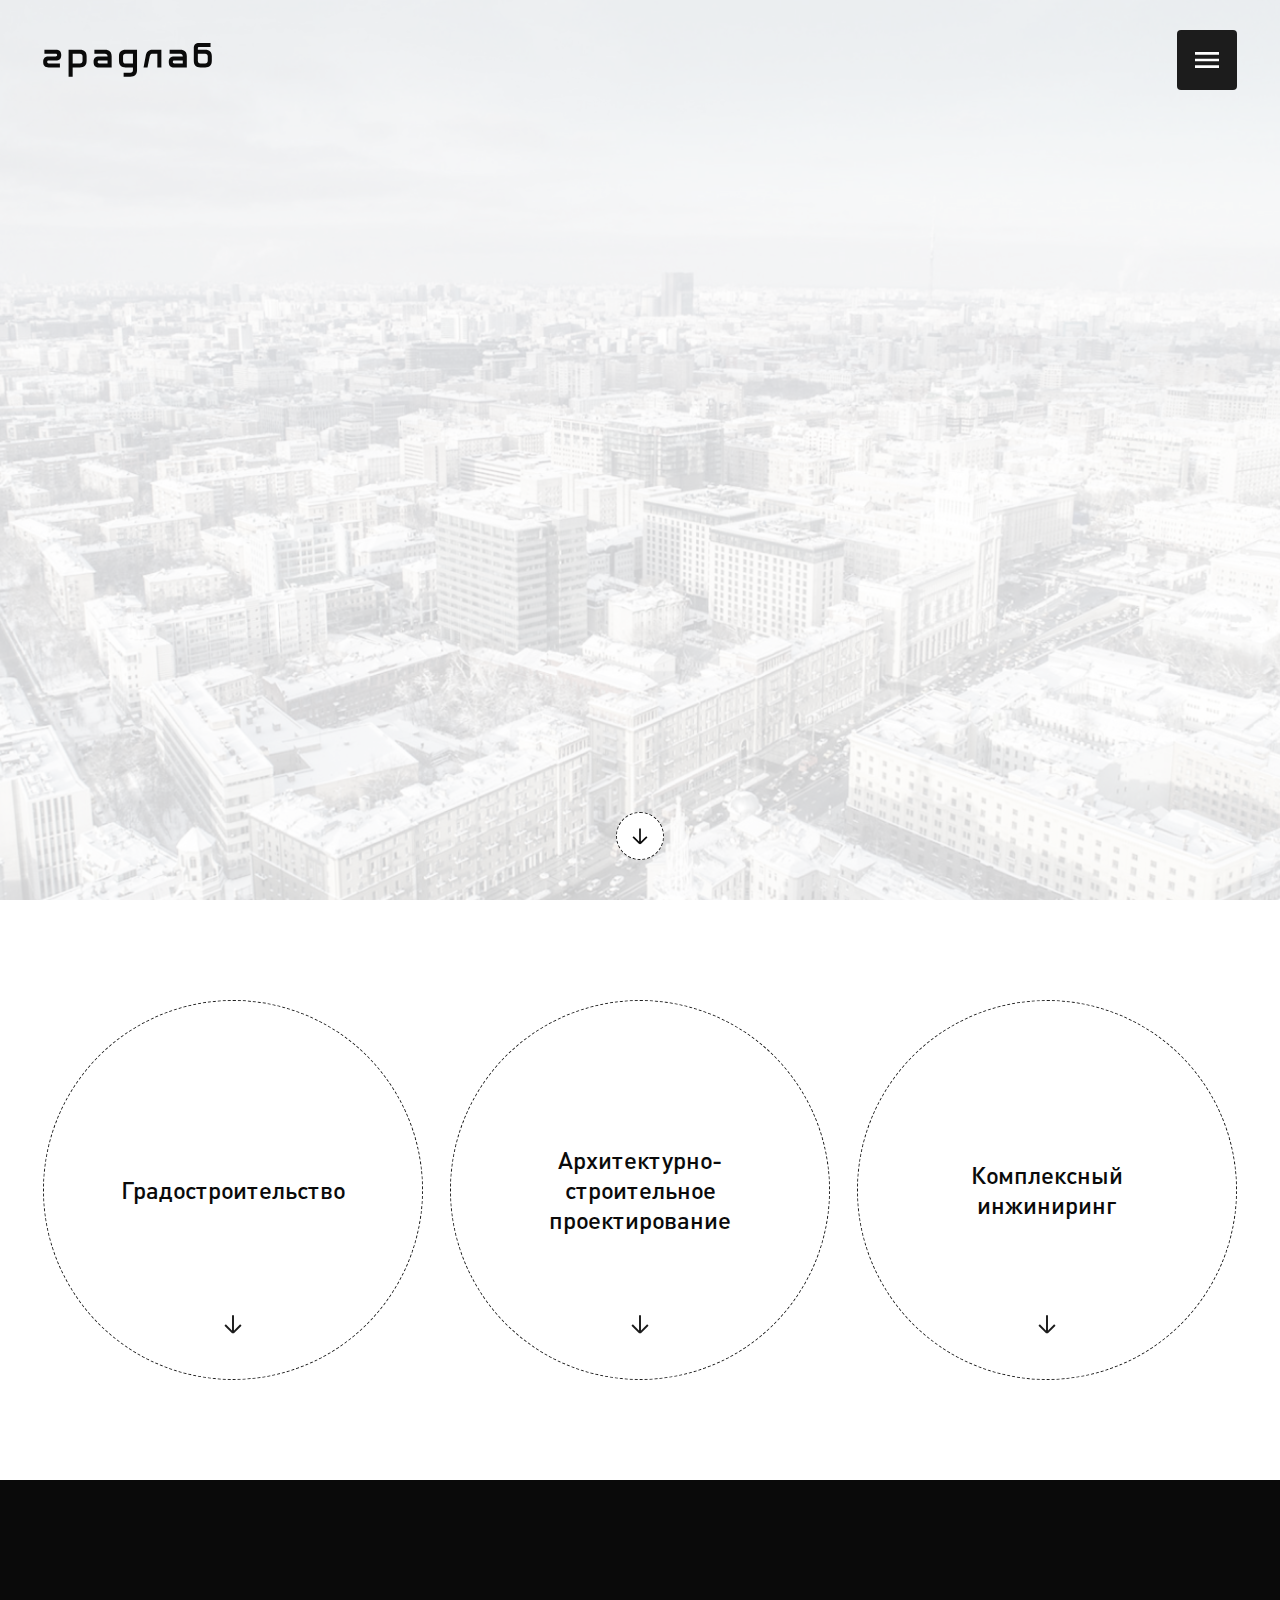
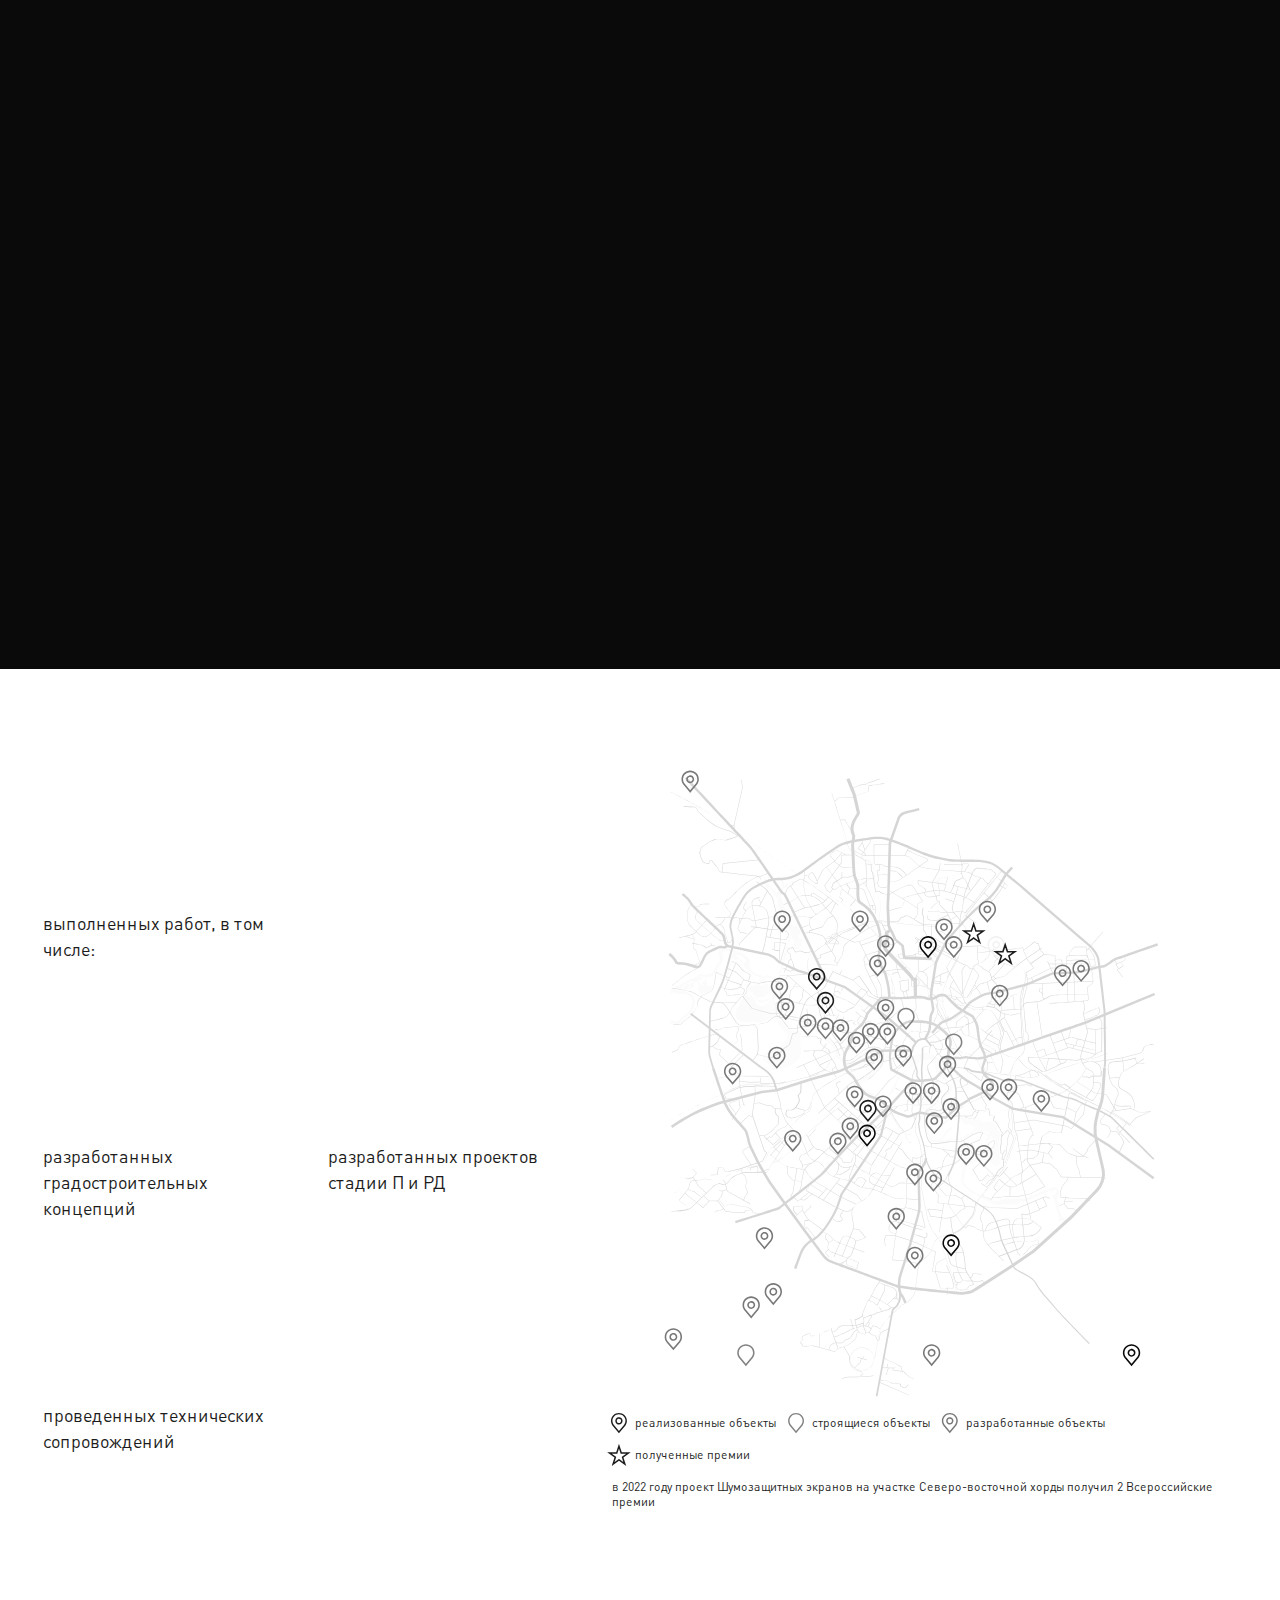
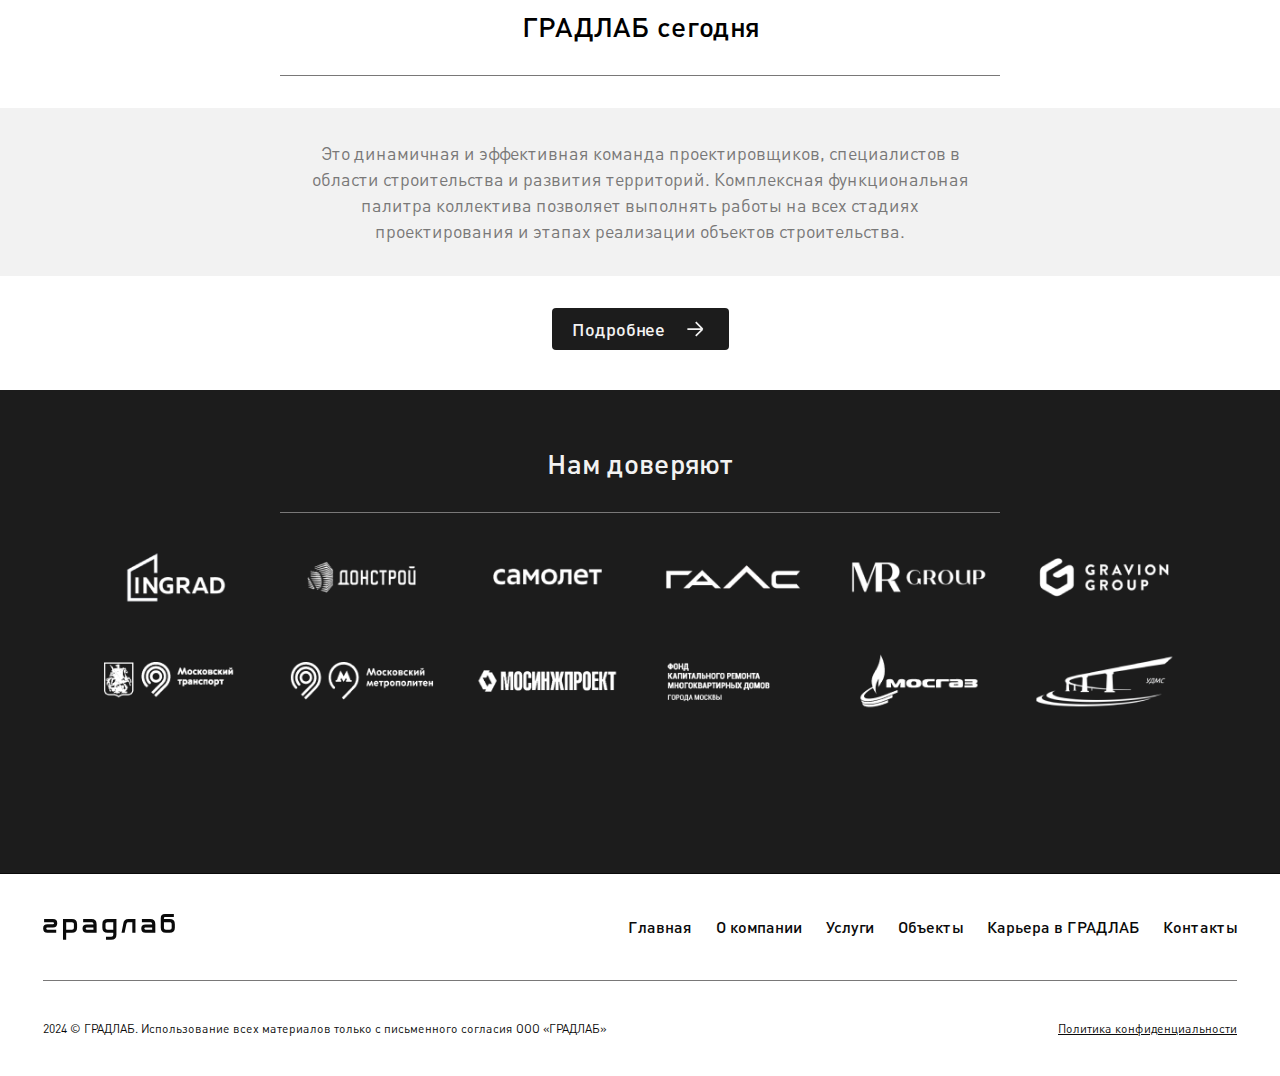
==== index.html @ 5b3c6063 "Initial commit" ====
<!DOCTYPE html>
<html lang="ru">
	<head>
		<meta http-equiv="Content-Type" content="text/html; charset=utf-8">

		<!-- Adapting the page for mobile devices -->
		<meta name="viewport" content="width=device-width, initial-scale=1, maximum-scale=1">

		<!-- Prohibition of phone number recognition -->
		<meta name="format-detection" content="telephone=no">
		<meta name="SKYPE_TOOLBAR" content ="SKYPE_TOOLBAR_PARSER_COMPATIBLE">

		<!-- Page title -->
		<title>Заголовок страницы</title>

		<!-- Meta description -->
		<meta name="description" content="">

		<!-- Meta Keywords -->
		<meta name="keywords" content="">

		<!-- Changing the color of the mobile browser panel -->
		<meta name="msapplication-TileColor" content="#1C1C1C">
		<meta name="theme-color" content="#1C1C1C">

		<!-- Connecting style files -->
		<link rel="stylesheet" href="css/swiper-bundle.min.css" async>
		<link rel="stylesheet" href="css/swiper.css" async>
		<link rel="stylesheet" href="css/styles.css" async>

		<link rel="stylesheet" href="css/response_1599.css" media="print, (max-width: 1599px)" async>
		<link rel="stylesheet" href="css/response_1279.css" media="print, (max-width: 1279px)" async>
		<link rel="stylesheet" href="css/response_1023.css" media="print, (max-width: 1023px)" async>
		<link rel="stylesheet" href="css/response_767.css" media="print, (max-width: 767px)" async>
		<link rel="stylesheet" href="css/response_479.css" media="(max-width: 479px)" async>
	</head>

	<body>
		<div class="wrap">
			<div class="main">
				<header class="absolute">
					<div class="cont row">
						<div class="logo">
							<img src="images/logo.svg" alt="">
						</div>

						<button class="menu_btn">
							<svg class="icon"><use xlink:href="images/sprite.svg#ic_menu"></use></svg>
						</button>
					</div>
				</header>


				<section class="first_section block">
					<div class="cont">
						<div class="logo">
							<svg class="animate-logo" viewBox="0 0 678 136" xmlns="http://www.w3.org/2000/svg">
								<path d="M50.918 70.6106V70.5307H50.4661H22.2672C20.3796 70.5307 18.7845 71.0507 17.6601 72.1376C16.533 73.2272 15.9406 74.8264 15.9406 76.8573C15.9406 78.7617 16.5385 80.2931 17.6658 81.3452C18.7885 82.3931 20.3797 82.9128 22.2672 82.9128H67.0058V98.2776H22.2672C14.9673 98.2776 9.61298 96.5085 6.07999 92.9974C2.54753 89.4868 0.756592 84.1558 0.756592 76.8573C0.756592 69.4212 2.54858 64.0223 6.08147 60.4785C9.61409 56.935 14.9673 55.1659 22.2672 55.1659H50.4661C52.358 55.1659 53.8659 54.6433 54.945 53.5517C56.0166 52.4676 56.6046 50.8832 56.7908 48.8811L56.7944 48.8429L56.7914 48.8046C56.65 46.9667 56.0557 45.4701 54.9694 44.4338C53.8812 43.3956 52.3566 42.8741 50.4661 42.8741H5.72754V27.419H50.4661C57.948 27.419 63.3943 29.2113 66.9727 32.7021C70.5489 36.1908 72.3383 41.4532 72.3383 48.5681C72.3383 56.0035 70.5466 61.4257 66.9677 65.0265C63.4616 68.5541 58.1649 70.4094 50.918 70.6106Z"
									  fill="none" stroke="#1c1c1c" stroke-width="3"/>
								<path d="M118.613 98.368H118.161V98.8199V135.243H102.706V27.5093H147.806C156.731 27.5093 163.306 29.7068 167.653 34.043C172 38.3789 174.197 44.931 174.197 53.8102V72.0671C174.197 80.9463 172 87.4972 167.61 91.8327C163.218 96.1693 156.553 98.368 147.445 98.368H118.613ZM118.252 82.4609V82.9128H118.703H147.806C151.316 82.9128 154.069 81.9883 155.943 80.1265C157.817 78.2643 158.742 75.5335 158.742 72.0671V53.7198C158.742 50.2097 157.818 47.4774 155.942 45.6254C154.067 43.7745 151.313 42.8741 147.806 42.8741H118.703H118.252V43.326V82.4609Z"
									  fill="none" stroke="#1c1c1c" stroke-width="3"/>
								<path d="M258.613 55.2563H259.065V54.8044V53.539C259.065 50.1598 258.138 47.4953 256.261 45.6788C254.387 43.8648 251.636 42.9645 248.129 42.9645H206.282V27.5093H248.129C257.054 27.5093 263.629 29.7067 267.988 34.0434C272.346 38.38 274.566 44.9329 274.61 53.8125V98.368H224.901C217.423 98.368 211.98 96.51 208.401 92.8765C204.821 89.2418 203.029 83.7511 203.029 76.315C203.029 69.2002 204.818 63.9611 208.393 60.4952C211.971 57.0267 217.418 55.2563 224.901 55.2563H257.348H258.613ZM258.613 83.0032H259.065V82.5513V71.0729V70.621H258.613H224.901C222.885 70.621 221.287 71.137 220.192 72.1939C219.095 73.2533 218.574 74.7882 218.574 76.6766C218.574 78.6867 219.065 80.2906 220.151 81.389C221.238 82.4884 222.843 83.0032 224.901 83.0032H258.613Z"
									  fill="none" stroke="#1c1c1c" stroke-width="3"/>
								<path d="M361.014 98.8199V98.368H360.563H331.37C322.445 98.368 315.87 96.1705 311.522 91.8343C307.175 87.4984 304.978 80.9463 304.978 72.0671V53.8102C304.978 44.9298 307.153 38.378 311.489 34.0426C315.824 29.7071 322.399 27.5093 331.37 27.5093H376.47V109.214C376.47 118.093 374.272 124.551 369.885 128.795C365.495 133.043 358.829 135.153 349.717 135.153H323.597V120.059H350.078C353.585 120.059 356.339 119.159 358.214 117.308C360.09 115.456 361.014 112.724 361.014 109.214V98.8199ZM360.563 83.0032H361.014V82.5513V43.5068V43.0549H360.563H331.37C327.862 43.0549 325.109 43.9552 323.234 45.8062C321.358 47.6582 320.433 50.3905 320.433 53.9006V72.1575C320.433 75.6239 321.359 78.3547 323.233 80.2169C325.107 82.0787 327.86 83.0032 331.37 83.0032H360.563Z"
									  fill="none" stroke="#1c1c1c" stroke-width="3"/>
								<path d="M412.072 53.894L412.075 53.8816L412.076 53.869C413.244 44.9782 416.02 38.3991 420.398 34.0434C424.767 29.6961 430.787 27.5093 438.562 27.5093H474.172V98.368H458.988V43.326V42.8741H458.536H438.562C436.559 42.8741 434.236 43.2932 432.199 44.8417C430.158 46.3937 428.463 49.0347 427.634 53.3613C427.634 53.3621 427.634 53.3629 427.634 53.3637L418.49 98.368H403.678L412.072 53.894Z"
									  fill="none" stroke="#1c1c1c" stroke-width="3"/>
								<path d="M576.302 98.368H526.683C519.205 98.368 513.762 96.51 510.183 92.8765C506.603 89.2418 504.811 83.7511 504.811 76.315C504.811 69.2002 506.6 63.9611 510.176 60.4952C513.754 57.0267 519.2 55.2563 526.683 55.2563H559.13H560.486H560.938V54.8044V53.539C560.938 50.1598 560.01 47.4953 558.134 45.6788C556.26 43.8648 553.509 42.9645 550.001 42.9645H508.155V27.5093H550.001C558.927 27.5093 565.501 29.7069 569.837 34.0426C574.172 38.3778 576.347 44.9291 576.302 53.8079V53.8102V98.368ZM560.486 83.0032H560.938V82.5513V71.0729V70.621H560.486H526.774C524.758 70.621 523.079 71.1366 521.899 72.1805C520.71 73.2316 520.085 74.7663 520.085 76.6766C520.085 78.7077 520.678 80.3118 521.857 81.403C523.03 82.4887 524.716 83.0032 526.774 83.0032H560.486Z"
									  fill="none" stroke="#1c1c1c" stroke-width="3"/>
								<path d="M620.589 27.0575V27.5094H621.041H650.234C659.204 27.5094 665.802 29.7072 670.148 34.043C674.495 38.3781 676.67 44.9291 676.625 53.8079V53.8102V72.0671C676.625 80.9475 674.45 87.4993 670.114 91.8348C665.779 96.1702 659.204 98.368 650.234 98.368H631.615C622.507 98.368 615.934 96.1694 611.634 91.836C607.333 87.5019 605.224 80.951 605.224 72.0671V21.8154C605.224 14.5569 606.927 9.3186 610.367 5.88946C613.807 2.46002 619.069 0.756622 626.373 0.756622H671.473V15.8502H626.283C624.394 15.8502 622.943 16.3716 621.973 17.4318C621.009 18.4844 620.589 19.9918 620.589 21.8154V27.0575ZM621.041 42.9645H620.589V43.4164V72.0671C620.589 75.5335 621.514 78.2643 623.388 80.1266C625.262 81.9884 628.015 82.9128 631.525 82.9128H650.234C653.744 82.9128 656.496 81.9884 658.37 80.1266C660.244 78.2643 661.17 75.5335 661.17 72.0671V53.8102C661.17 50.3001 660.245 47.5678 658.369 45.7159C656.494 43.8649 653.741 42.9645 650.234 42.9645H621.041Z"
									  fill="none" stroke="#1c1c1c" stroke-width="3"/>
							</svg>

							<img src="images/animate_logo.svg" alt="">
						</div>
					</div>

					<button class="scroll_btn" data-anchor="directions">
						<svg class="icon"><use xlink:href="images/sprite.svg#ic_arrow_ver"></use></svg>
					</button>

					<img src="images/bg_first_section.jpg" alt="" class="bg" loading="lazy">
				</section>


				<section class="directions block" id="directions">
					<div class="cont">
						<div class="row">
							<div class="item">
								<div class="name">Градостроительство</div>

								<div class="desc">
									<div>оценка градостроительного потенциала территорий</div>

									<div>разработка архитектурно-градостроительных концепций</div>
								</div>

								<svg class="arrow"><use xlink:href="images/sprite.svg#ic_arrow_ver"></use></svg>
								<svg class="close"><use xlink:href="images/sprite.svg#ic_close"></use></svg>
							</div>

							<div class="item">
								<div class="name">Архитектурно-строительное проектирование</div>

								<div class="desc">
									<div>разработка проектной документации с защитой в экспертизе</div>

									<div>разработка рабочей документации для обеспечения строительства</div>

									<div>авторский надзор</div>
								</div>

								<svg class="arrow"><use xlink:href="images/sprite.svg#ic_arrow_ver"></use></svg>
								<svg class="close"><use xlink:href="images/sprite.svg#ic_close"></use></svg>
							</div>

							<div class="item">
								<div class="name">Комплексный инжиниринг</div>

								<div class="desc">
									<div>сбор и подготовка исходно-разрешительных данных для строительства</div>

									<div>координация процессов при проектировании и строительстве</div>
								</div>

								<svg class="arrow"><use xlink:href="images/sprite.svg#ic_arrow_ver"></use></svg>
								<svg class="close"><use xlink:href="images/sprite.svg#ic_close"></use></svg>
							</div>
						</div>
					</div>
				</section>


				<section class="objects block">
					<div class="data">
						<div class="cont">
							<div class="block_head">
								<div class="title animate">Эффективные технические решения с 2018 года:</div>

								<div class="desc animate delay">Промышленно-технологические объекты<br> общественно-деловые объекты<br> многофункциональные объекты<br> улично-дорожная инфраструктура<br> объекты рекреации</div>

								<div class="all_link animate delay2">
									<a href="/">
										<span>Наши объекты</span>
										<svg class="icon"><use xlink:href="images/sprite.svg#ic_arrow_hor"></use></svg>
									</a>
								</div>
							</div>

							<div class="swiper animate delay2">
								<div class="swiper-wrapper">
									<div class="swiper-slide">
										<a href="/" class="object">
											<div class="name">Строительство торгового центра с административными помещениями. г. Москва, г. Зеленоград.</div>

											<div class="info">
												<div class="role">Роль ГРАДЛАБ: Проектирование</div>

												<div class="status">Статус объекта: Построено</div>
											</div>

											<div class="thumb">
												<img src="images/tmp/object_thumb1.jpg" alt="" loading="lazy">
											</div>

											<div class="link">
												<span>Подробнее</span>
												<svg class="icon"><use xlink:href="images/sprite.svg#ic_arrow_hor"></use></svg>
											</div>
										</a>
									</div>

									<div class="swiper-slide">
										<a href="/" class="object">
											<div class="name">Внедрение дизайн - кода на<br> элементы улично-дорожной сети. г. Москва. Юго-Восточная хорда. Южная рокада 1.</div>

											<div class="info">
												<div class="role">Роль ГРАДЛАБ: Проектирование</div>

												<div class="status">Статус объекта: Построено</div>
											</div>

											<div class="thumb">
												<img src="images/tmp/object_thumb2.jpg" alt="" loading="lazy">
											</div>

											<div class="link">
												<span>Подробнее</span>
												<svg class="icon"><use xlink:href="images/sprite.svg#ic_arrow_hor"></use></svg>
											</div>
										</a>
									</div>

									<div class="swiper-slide">
										<a href="/" class="object">
											<div class="name">Реконструкция гостиницы "Варшава" г. Москва.</div>

											<div class="info">
												<div class="role">Роль ГРАДЛАБ: Проектирование</div>

												<div class="status">Статус объекта: Построено</div>
											</div>

											<div class="thumb">
												<img src="images/tmp/object_thumb3.jpg" alt="" loading="lazy">
											</div>

											<div class="link">
												<span>Подробнее</span>
												<svg class="icon"><use xlink:href="images/sprite.svg#ic_arrow_hor"></use></svg>
											</div>
										</a>
									</div>

									<div class="swiper-slide">
										<a href="/" class="object">
											<div class="name">Строительство парка аттракционов на ВДНХ "ОРИОН". г. Москва.</div>

											<div class="info">
												<div class="role">Роль ГРАДЛАБ: Проектирование</div>

												<div class="status">Статус объекта: Построено</div>
											</div>

											<div class="thumb">
												<img src="images/tmp/object_thumb4.jpg" alt="" loading="lazy">
											</div>

											<div class="link">
												<span>Подробнее</span>
												<svg class="icon"><use xlink:href="images/sprite.svg#ic_arrow_hor"></use></svg>
											</div>
										</a>
									</div>

									<div class="swiper-slide">
										<a href="/" class="object">
											<div class="name">Строительство торгового центра с административными помещениями. г. Москва, г. Зеленоград.</div>

											<div class="info">
												<div class="role">Роль ГРАДЛАБ: Проектирование</div>

												<div class="status">Статус объекта: Построено</div>
											</div>

											<div class="thumb">
												<img src="images/tmp/object_thumb1.jpg" alt="" loading="lazy">
											</div>

											<div class="link">
												<span>Подробнее</span>
												<svg class="icon"><use xlink:href="images/sprite.svg#ic_arrow_hor"></use></svg>
											</div>
										</a>
									</div>

									<div class="swiper-slide">
										<a href="/" class="object">
											<div class="name">Внедрение дизайн - кода на<br> элементы улично-дорожной сети. г. Москва. Юго-Восточная хорда. Южная рокада 1.</div>

											<div class="info">
												<div class="role">Роль ГРАДЛАБ: Проектирование</div>

												<div class="status">Статус объекта: Построено</div>
											</div>

											<div class="thumb">
												<img src="images/tmp/object_thumb2.jpg" alt="" loading="lazy">
											</div>

											<div class="link">
												<span>Подробнее</span>
												<svg class="icon"><use xlink:href="images/sprite.svg#ic_arrow_hor"></use></svg>
											</div>
										</a>
									</div>

									<div class="swiper-slide">
										<a href="/" class="object">
											<div class="name">Реконструкция гостиницы "Варшава" г. Москва.</div>

											<div class="info">
												<div class="role">Роль ГРАДЛАБ: Проектирование</div>

												<div class="status">Статус объекта: Построено</div>
											</div>

											<div class="thumb">
												<img src="images/tmp/object_thumb3.jpg" alt="" loading="lazy">
											</div>

											<div class="link">
												<span>Подробнее</span>
												<svg class="icon"><use xlink:href="images/sprite.svg#ic_arrow_hor"></use></svg>
											</div>
										</a>
									</div>

									<div class="swiper-slide">
										<a href="/" class="object">
											<div class="name">Строительство парка аттракционов на ВДНХ "ОРИОН". г. Москва.</div>

											<div class="info">
												<div class="role">Роль ГРАДЛАБ: Проектирование</div>

												<div class="status">Статус объекта: Построено</div>
											</div>

											<div class="thumb">
												<img src="images/tmp/object_thumb4.jpg" alt="" loading="lazy">
											</div>

											<div class="link">
												<span>Подробнее</span>
												<svg class="icon"><use xlink:href="images/sprite.svg#ic_arrow_hor"></use></svg>
											</div>
										</a>
									</div>
								</div>

								<button class="swiper-button-prev">
									<svg class="icon"><use xlink:href="images/sprite.svg#ic_arrow_hor"></use></svg>
								</button>

								<button class="swiper-button-next">
									<svg class="icon"><use xlink:href="images/sprite.svg#ic_arrow_hor"></use></svg>
								</button>
							</div>

							<div class="mob_all_link">
								<a href="/">
									<span>Наши объекты</span>
									<svg class="icon"><use xlink:href="images/sprite.svg#ic_arrow_hor"></use></svg>
								</a>
							</div>
						</div>
					</div>
				</section>


				<section class="about_info block">
					<div class="cont row">
						<div class="stats">
							<div class="row">
								<div class="big">
									<div class="item">
										<div class="val animate">100+</div>

										<div class="name">выполненных работ, в том числе:</div>
									</div>
								</div>

								<div>
									<div class="item">
										<div class="val animate">50+</div>

										<div class="name">разработанных градостроительных концепций</div>
									</div>
								</div>

								<div>
									<div class="item">
										<div class="val animate">40+</div>

										<div class="name">разработанных проектов стадии П и РД</div>
									</div>
								</div>

								<div class="big tablet_mini">
									<div class="item">
										<div class="val animate">10+</div>

										<div class="name">проведенных технических  сопровождений</div>
									</div>
								</div>
							</div>
						</div>


						<div class="map">
							<div class="image">
								<img src="images/about_map.svg" alt="" loading="lazy">
							</div>

							<div class="markers">
								<div class="row">
									<div>
										<img src="images/ic_map_marker1.svg" alt="" class="icon">
										<span>реализованные объекты</span>
									</div>

									<div>
										<img src="images/ic_map_marker2.svg" alt="" class="icon grey">
										<span>строящиеся объекты</span>
									</div>

									<div>
										<img src="images/ic_map_marker3.svg" alt="" class="icon grey">
										<span>разработанные объекты</span>
									</div>

									<div>
										<img src="images/ic_map_marker4.svg" alt="" class="icon">
										<span>полученные премии</span>
									</div>
								</div>
							</div>

							<div class="exp">в 2022 году проект Шумозащитных экранов на участке Северо-восточной хорды получил 2 Всероссийские премии</div>
						</div>
					</div>
				</section>


				<section class="today">
					<div class="cont">
						<div class="block_head center">
							<div class="title">ГРАДЛАБ сегодня</div>
						</div>
					</div>

					<div class="desc">
						<div class="cont">
							<div class="text_block">
								<p>Это динамичная и эффективная команда проектировщиков, специалистов в области строительства и развития территорий. Комплексная функциональная палитра коллектива позволяет выполнять работы на всех стадиях проектирования и этапах реализации объектов строительства.</p>
							</div>
						</div>
					</div>

					<div class="cont">
						<div class="link">
							<a href="/">
								<span>Подробнее</span>
								<svg class="icon"><use xlink:href="images/sprite.svg#ic_arrow_hor"></use></svg>
							</a>
						</div>
					</div>
				</section>


				<section class="clients block no_m">
					<div class="cont">
						<div class="block_head center">
							<div class="title">Нам доверяют</div>
						</div>

						<div class="data">
							<div class="row">
								<div class="item">
									<img src="images/tmp/client_logo1.png" alt="" loading="lazy">
								</div>

								<div class="item">
									<img src="images/tmp/client_logo2.png" alt="" loading="lazy">
								</div>

								<div class="item">
									<img src="images/tmp/client_logo3.png" alt="" loading="lazy">
								</div>

								<div class="item">
									<img src="images/tmp/client_logo4.png" alt="" loading="lazy">
								</div>

								<div class="item">
									<img src="images/tmp/client_logo5.png" alt="" loading="lazy">
								</div>

								<div class="item">
									<img src="images/tmp/client_logo6.png" alt="" loading="lazy">
								</div>

								<div class="item">
									<img src="images/tmp/client_logo7.png" alt="" loading="lazy">
								</div>

								<div class="item">
									<img src="images/tmp/client_logo8.png" alt="" loading="lazy">
								</div>

								<div class="item">
									<img src="images/tmp/client_logo9.png" alt="" loading="lazy">
								</div>

								<div class="item">
									<img src="images/tmp/client_logo10.png" alt="" loading="lazy">
								</div>

								<div class="item">
									<img src="images/tmp/client_logo11.png" alt="" loading="lazy">
								</div>

								<div class="item">
									<img src="images/tmp/client_logo12.png" alt="" loading="lazy">
								</div>

								<div class="item">
									<img src="images/tmp/client_logo13.png" alt="" loading="lazy">
								</div>

								<div class="item">
									<img src="images/tmp/client_logo14.png" alt="" loading="lazy">
								</div>

								<div class="item">
									<img src="images/tmp/client_logo15.png" alt="" loading="lazy">
								</div>
							</div>
						</div>
					</div>
				</section>
			</div>


			<footer>
				<div class="cont row">
					<div class="logo">
						<img src="images/logo.svg" alt="">
					</div>

					<div class="menu">
						<div><a href="/">Главная</a></div>

						<div><a href="/">О компании</a></div>

						<div><a href="/">Услуги</a></div>

						<div><a href="/">Объекты</a></div>

						<div><a href="/">Карьера в ГРАДЛАБ</a></div>

						<div><a href="/">Контакты</a></div>
					</div>

					<div class="line"></div>

					<div class="copyright">
						<span>2024 &copy; ГРАДЛАБ.</span>
						<span>Использование всех материалов только с письменного согласия ООО «ГРАДЛАБ»</span>
					</div>

					<div class="privacy_policy_link">
						<a href="/">Политика конфиденциальности</a>
					</div>
				</div>
			</footer>
		</div>


		<section class="menu_modal">
			<button class="close_btn">
				<svg class="icon"><use xlink:href="images/sprite.svg#ic_close"></use></svg>
			</button>

			<div class="scroll">
				<div class="cont">
					<nav class="menu">
						<div><a href="/">
							<svg class="icon"><use xlink:href="images/sprite.svg#ic_arrow_ver"></use></svg>
							<span>Главная</span>
						</a></div>

						<div><a href="/">
							<svg class="icon"><use xlink:href="images/sprite.svg#ic_arrow_ver"></use></svg>
							<span>О компании</span>
						</a></div>

						<div><a href="/">
							<svg class="icon"><use xlink:href="images/sprite.svg#ic_arrow_ver"></use></svg>
							<span>Услуги</span>
						</a></div>

						<div><a href="/">
							<svg class="icon"><use xlink:href="images/sprite.svg#ic_arrow_ver"></use></svg>
							<span>Объекты</span>
						</a></div>

						<div><a href="/">
							<svg class="icon"><use xlink:href="images/sprite.svg#ic_arrow_ver"></use></svg>
							<span>Карьера в ГРАДЛАБ</span>
						</a></div>

						<div><a href="/">
							<svg class="icon"><use xlink:href="images/sprite.svg#ic_arrow_ver"></use></svg>
							<span>Контакты</span>
						</a></div>
					</nav>

					<div class="logo">
						<img src="images/logo_white.svg" alt="">
					</div>
				</div>
			</div>

			<img src="images/bg_menu_modal.svg" alt="" class="bg" loading="lazy">
		</section>


		<section class="cookie">
			<div class="text">Наш сайт использует файлы cookie, чтобы улучшить взаимодействие с пользователями. Продолжая просмотр нашего сайта, вы принимаете условия <a href="/">политики конфиденциальности</a>.</div>

			<button class="btn">Хорошо</button>
		</section>


		<!-- Connecting javascript files -->
		<script src="js/jquery-3.6.3.min.js"></script>
		<script src="js/functions.js"></script>
		<script src="js/swiper-bundle.min.js"></script>
		<script src="js/svganimations.js"></script>
		<script src="js/scripts.js"></script>
	</body>
</html>
---- css/styles.css ----
/*-----------
    Fonts
-----------*/
@font-face
{
    font-family: 'DINPro';
    font-weight: normal;
    font-style: normal;

    font-display: swap;
    src: url('../fonts/DINPro.woff') format('woff'),
    url('../fonts/DINPro.ttf') format('truetype');
}

@font-face
{
    font-family: 'DINPro';
    font-weight: 500;
    font-style: normal;

    font-display: swap;
    src: url('../fonts/DINPro-Medium.woff') format('woff'),
    url('../fonts/DINPro-Medium.ttf') format('truetype');
}



/*------------------
    Reset styles
------------------*/
*
{
    box-sizing: border-box;
    margin: 0;
    padding: 0;

    scroll-margin-top: 24px;
}

*:before,
*:after
{
    box-sizing: border-box;
}

html
{
    -webkit-font-smoothing: antialiased;
    -moz-osx-font-smoothing: grayscale;
        -ms-text-size-adjust: 100%;
    -webkit-text-size-adjust: 100%;
}

body
{
    margin: 0;

    overscroll-behavior: none;
    -webkit-tap-highlight-color: transparent;
    -webkit-overflow-scrolling: touch;
    text-rendering: optimizeLegibility;
    text-decoration-skip: objects;
}

img
{
    border-style: none;
}

textarea
{
    overflow: auto;
}

input,
textarea,
input:active,
textarea:active,
button
{
    margin: 0;

    -webkit-border-radius: 0;
            border-radius: 0;
         outline: none transparent !important;
    box-shadow: none;

    -webkit-appearance: none;
            appearance: none;
    -moz-outline: none !important;
}

input::-webkit-outer-spin-button,
input::-webkit-inner-spin-button
{
    margin: 0;

    -webkit-appearance: none;
}

input[type=number]
{
    -moz-appearance: textfield;
}

:focus
{
    outline: 0;
}

:hover,
:active
{
    -webkit-tap-highlight-color: rgba(0, 0, 0, 0);
    -webkit-touch-callout: none;
}


::-ms-clear
{
    display: none;
}



/*-------------------
    Global styles
-------------------*/
:root
{
    --bg: #fff;
    --scroll_width: 17px;
    --text_color: #797878;
    --font_size: 18px;
    --font_size_title: 40px;
    --font_family: 'DINPro', 'Arial', sans-serif;
}


::selection
{
    color: #fff;
    background: #1c1c1c;
}

::-moz-selection
{
    color: #fff;
    background: #1c1c1c;
}


.clear
{
    clear: both;
}

.left
{
    float: left;
}

.right
{
    float: right;
}



html
{
    height: 100%;
    min-height: -moz-available;
    min-height: -webkit-fill-available;
    min-height:         fill-available;
}

html.custom_scroll ::-webkit-scrollbar
{
    width: 10px;
    height: 10px;

    background-color: var(--bg);
}

html.custom_scroll ::-webkit-scrollbar-thumb
{
    background-color: #1c1c1c;
}


body
{
    font: var(--font_size) var(--font_family);

    height: 100%;
    min-height: -moz-available;
    min-height: -webkit-fill-available;
    min-height:         fill-available;

    color: var(--text_color);
}


body.menu_open
{
    overflow: hidden;

    padding-right: var(--scroll_width);
}


button
{
    font-family: inherit;
    font-size: inherit;
    font-weight: inherit;
    line-height: inherit;

    display: inline-block;

    cursor: pointer;
    vertical-align: top;

    color: inherit;
    border: none;
    background: none;
}


.wrap
{
    position: relative;
    z-index: 9;

    display: flex;
    /* overflow: clip; */
    flex-direction: column;

    min-width: 360px;
    min-height: 100%;

    transition: transform .75s cubic-bezier(.5, .2, .3, 1.2);

    background: var(--bg);
}

.wrap:before
{
    position: absolute;
    top: 0;
    right: 100%;

    display: block;

    width: 100vw;
    height: 100%;

    content: '';
    pointer-events: none;

    background: var(--bg);
}

.menu_open .wrap
{
    transition: transform 1s cubic-bezier(.5, .2, .3, 1.2);
    transform: translateX(-100%);
}


.main
{
    display: flex;
    flex: 1 0 auto;
    flex-direction: column;

    background: var(--bg);
}


.cont
{
    width: 100%;
    max-width: 1920px;
    margin: 0 auto;
    padding: 0 100px;
}


.row
{
    display: flex;
    align-content: flex-start;
    align-items: flex-start;
    flex-wrap: wrap;
    justify-content: flex-start;
}



.block
{
    margin-bottom: 100px;
}

.block.no_m
{
    margin-bottom: 0;
}



/*------------
    Animate
------------*/
.animate
{
    transition: opacity .2s linear;
    transition-delay: .2s;

    opacity: 0;
}

.animate.animated
{
    opacity: 1;
}


.animate.delay
{
    transition-delay: .4s;
}

.animate.delay2
{
    transition-delay: .55s;
}

.animate.delay3
{
    transition-delay: .7s;
}

.animate.delay4
{
    transition-delay: .85s;
}



/*------------
    Header
------------*/
header
{
    position: relative;
    z-index: 9;
    top: 0;
    left: 0;

    width: 100%;
    padding: 40px 0;
}


header.absolute
{
    position: absolute;
}


header .cont
{
    align-content: center;
    align-items: center;
    justify-content: space-between;
}



header .logo
{
    display: block;

    text-decoration: none;

    color: currentColor;
}


header .logo img
{
    display: block;

    width: 187px;
    max-width: 100%;
}



header .menu_btn
{
    position: relative;

    display: flex;
    align-content: center;
    align-items: center;
    flex-wrap: wrap;
    justify-content: center;

    width: 80px;
    height: 80px;

    color: #fff;
    border-radius: 4px;
}


header .menu_btn:before
{
    position: absolute;
    z-index: 1;
    top: 50%;
    left: 50%;

    display: block;

    width: 100%;
    height: 100%;

    content: '';
    transition: .3s linear;
    transform: translate(-50% , -50%);
    transform-origin: center;

    border-radius: inherit;
    background: #1c1c1c;
}


header .menu_btn .icon
{
    position: relative;
    z-index: 2;

    display: block;

    width: 32px;
    height: 32px;

    transition: transform .6s cubic-bezier(.25, 1, .5, 1.2);
    transform-origin: center;
}


header .menu_btn:hover:before
{
    width: calc(100% + 6px);
    height: calc(100% + 6px);
}


header .menu_btn:hover .icon
{
    transform: rotate(180deg) scale(1.12);
}



/*----------------
    Menu modal
----------------*/
.menu_modal
{
    position: fixed;
    z-index: 1;
    top: 0;
    left: 80%;

    width: 100%;
    height: 100%;
    min-height: -moz-available;
    min-height: -webkit-fill-available;
    min-height:         fill-available;

    transition: transform 1s cubic-bezier(.5, .2, .3, 1.2);
    transform-origin: center;

    color: #fff;
    background: #1c1c1c;
}

.menu_modal:after
{
    position: absolute;
    top: 0;
    left: 100%;

    display: block;

    width: 100%;
    height: 100%;
    margin-left: -1px;

    content: '';
    pointer-events: none;

    background: #1c1c1c;
}


.menu_modal.show
{
    transition: transform 1.1s cubic-bezier(.5, .2, .3, 1.2);
    transform: translateX(-80%);
}


.menu_modal .close_btn
{
    position: absolute;
    z-index: 3;
    top: 43px;
    right: 83px;

    display: flex;
    align-content: center;
    align-items: center;
    flex-wrap: wrap;
    justify-content: center;

    width: 74px;
    height: 74px;
}


.menu_modal .close_btn .icon
{
    display: block;

    width: 32px;
    height: 32px;
}


.menu_modal .scroll
{
    position: relative;
    z-index: 2;

    display: flex;
    overflow: auto;
    flex-direction: column;

    height: 100%;
    min-height: -moz-available;
    min-height: -webkit-fill-available;
    min-height:         fill-available;
    padding: 100px 0;

    overscroll-behavior-y: contain;
}


.menu_modal .bg
{
    position: absolute;
    z-index: 1;
    top: 0;
    right: 0;

    display: block;

    height: 100%;

    pointer-events: none;
}


.menu_modal .cont
{
    display: flex;
    flex: 1 0 auto;
    flex-direction: column;
}


.menu_modal .menu
{
    font-size: var(--font_size_title);
    font-weight: 500;
    line-height: calc(100% + 8px);
}


.menu_modal .menu > * + *
{
    margin-top: 56px;
}


.menu_modal .menu a
{
    position: relative;

    display: inline-block;

    transition: padding .2s linear;
    vertical-align: top;
    text-decoration: none;

    color: currentColor;
}


.menu_modal .menu a .icon
{
    position: absolute;
    top: 0;
    bottom: 0;
    left: 0;

    display: block;

    width: 32px;
    height: 32px;
    margin: auto 0;

    transition: opacity .2s linear;
    transform: rotate(-135deg);

    opacity: 0;
}


.menu_modal .menu a:hover,
.menu_modal .menu a.active
{
    padding-left: 56px;
}


.menu_modal .menu a:hover .icon,
.menu_modal .menu a.active .icon
{
    transition: .2s linear .075s;

    opacity: 1;
}


.menu_modal .logo
{
    margin-top: auto;
}


.menu_modal .logo img
{
    display: block;

    width: 187px;
}



/*---------------
    Page head
---------------*/
.page_head
{
    position: relative;

    margin-bottom: 46px;
    padding: 39px 0 72px;

    color: #fff;
    background: #1c1c1c;
}

.page_head.black
{
    background: #0a0a0a;
}

.page_head.no_m
{
    margin-bottom: 0;
    padding-bottom: 64px;
}


.page_head:after
{
    position: absolute;
    bottom: 37px;
    left: 0;

    display: block;

    width: 740px;
    height: 1px;

    content: '';
    pointer-events: none;

    background: var(--text_color);
}



.page_title
{
    font-size: var(--font_size_title);
    font-weight: 500;
    line-height: calc(100% + 8px);

    display: block;

    width: 582px;
    max-width: 100%;
}


.page_desc
{
    line-height: 26px;

    width: 571px;
    max-width: 100%;
    margin-left: 44px;

    text-transform: uppercase;
}



/*----------------
    Block head
----------------*/
.block_head
{
    position: relative;

    margin-bottom: 72px;
    padding: 39px 0 72px;

    color: #fff;
    background: #1c1c1c;
}


.block_head:after
{
    position: absolute;
    bottom: 37px;
    left: 0;

    display: block;

    width: 740px;
    height: 1px;

    content: '';
    pointer-events: none;

    background: var(--text_color);
}


.block_head .title
{
    font-size: var(--font_size_title);
    font-weight: 500;
    line-height: calc(100% + 8px);

    display: block;

    width: 582px;
    max-width: 100%;
}


.block_head.center
{
    margin-bottom: 40px;
    padding: 0 0 40px;

    text-align: center;

    color: #000;
    background: none;
}


.block_head.center:after
{
    right: 0;
    bottom: 0;
    left: 0;

    width: 720px;
    max-width: 100%;
    margin: 0 auto;

    background: var(--text_color);
}


.block_head.center .title
{
    margin-right: auto;
    margin-left: auto;
}



/*----------------
    Typography
----------------*/
.text_block
{
    font-size: var(--font_size);
    line-height: 26px;
}


.text_block > *,
.text_block .cols .col > *
{
    margin-bottom: 26px;
}


.text_block > :last-child,
.text_block .cols .col > :last-child
{
    margin-bottom: 0 !important;
}

.text_block > :first-child,
.text_block .cols .col > :first-child
{
    margin-top: 0 !important;
}


.text_block b,
.text_block strong
{
    font-weight: 500;

    color: #0a0a0a;
}


.text_block ul li
{
    position: relative;

    display: block;
    overflow: hidden;

    padding-left: 24px;

    list-style-type: none;
}


.text_block ul li + li
{
    margin-top: 20px;
}


.text_block ul li:before
{
    position: absolute;
    top: 11px;
    left: 6px;

    display: block;

    width: 5px;
    height: 5px;

    content: '';

    border-radius: 50%;
    background: currentColor;
}


.text_block a
{
    white-space: nowrap;
    text-decoration: none;

    color: currentColor;
}


.text_block .cols
{
    display: flex;
    align-content: flex-start;
    align-items: flex-start;
    flex-wrap: wrap;
    justify-content: space-between;
}


.text_block .cols .col
{
    width: calc(50% - 105px);
}



/*-------------------
    First section
-------------------*/
.first_section
{
    position: relative;
}


.first_section .bg
{
    position: absolute;
    z-index: 1;
    top: 0;
    left: 0;

    display: block;

    width: 100%;
    height: 100%;

    pointer-events: none;

    opacity: .2;

    object-fit: cover;
}


.first_section .cont
{
    position: relative;
    z-index: 3;

    display: flex;
    align-content: center;
    align-items: center;
    flex-wrap: wrap;
    justify-content: center;

    height: 100vh;
    min-height: 650px;
    padding-top: 200px;
    padding-bottom: 200px;
}


.first_section .logo svg
{
    position: relative;
    z-index: 1;

    display: block;

    width: 724px;
    max-width: 100%;
    margin: 0 auto;

    transition: opacity .5s;
}


.first_section .logo svg.hide
{
    opacity: 0;
}


.first_section .logo img
{
    position: absolute;
    z-index: 2;
    top: 50%;
    left: 50%;

    display: block;

    width: 724px;
    max-width: 100%;

    transition: opacity .5s;
    transform: translate(-50%, -50%);

    opacity: 0;
}


.first_section .logo img.show
{
    opacity: 1;
}


.first_section .scroll_btn
{
    position: absolute;
    z-index: 5;
    right: 0;
    bottom: 64px;
    left: 0;

    display: flex;
    align-content: center;
    align-items: center;
    flex-wrap: wrap;
    justify-content: center;

    width: 80px;
    height: 80px;
    margin: 0 auto;

    color: #0a0a0a;
    border-radius: 50%;
}


.first_section .scroll_btn:before
{
    position: absolute;
    z-index: 1;
    top: 50%;
    left: 50%;

    width: 100%;
    height: 100%;

    content: '';
    transition: .2s linear;
    transform: translate(-50%, -50%);

    border: 1px dashed #1c1c1c;
    border-radius: inherit;
    background: var(--bg);
}


.first_section .scroll_btn .icon
{
    position: relative;
    z-index: 2;

    display: block;

    width: 38px;
    height: 38px;
}


.first_section .scroll_btn:hover:before
{
    width: 98px;
    height: 98px;

    background: transparent;
}



/*----------------
    Error info
----------------*/
.error_info .logo
{
    display: flex;
    align-content: center;
    align-items: center;
    flex-wrap: wrap;
    justify-content: center;

    height: 180px;
}


.error_info .logo img
{
    display: block;

    width: 422px;
    max-width: 100%;
    margin: 0 auto;
}


.error_info .link
{
    display: flex;

    margin-top: 100px;
}


.error_info .link .btn
{
    font-size: 20px;
    line-height: 28px;

    display: flex;
    align-content: center;
    align-items: center;
    flex-wrap: wrap;
    justify-content: center;

    width: 188px;
    margin: 0 auto;
    padding: 7px 12px;

    transition: .2s linear;
    text-align: center;
    text-decoration: none;

    color: #f2f2f2;
    border-radius: 4px;
    background: #1c1c1c;
}


.error_info .link .btn .icon
{
    display: block;

    width: 32px;
    height: 32px;
    margin-left: 16px;
}


.error_info .link .btn:hover
{
    font-size: 16px;

    width: 200px;
}



/*-------------
    Service
-------------*/
.service .steps .row
{
    margin-bottom: -100px;
    margin-left: -200px;
}


.service .steps .row > *
{
    width: 240px;
    margin-bottom: 100px;
    margin-left: 200px;
}


.service .steps .number
{
    font-size: 96px;
    font-weight: 900;
    line-height: 163px;

    margin-bottom: 40px;

    color: var(--bg);
    border-bottom: 1px solid var(--text_color);
    text-shadow: -1px -1px 0 #1c1c1c, 1px -1px 0 #1c1c1c, -1px 1px 0 #1c1c1c, 1px 1px 0 #1c1c1c;
}


.service .steps .name
{
    font-weight: 500;
    line-height: 26px;

    width: 240px;
    max-width: 100%;

    color: #1c1c1c;
}



/*-------------------
    Contacts info
-------------------*/
.contacts_info .data
{
    width: 598px;
    max-width: 100%;
    padding-top: 2px;
}


.contacts_info .text_block
{
    margin-bottom: 76px;
}


.contacts_info .data .row
{
    justify-content: space-between;

    margin-bottom: -100px;
}


.contacts_info .data .row > *
{
    margin-bottom: 100px;
}


.contacts_info .item .icon
{
    margin-bottom: 24px;

    color: #0a0a0a;
}


.contacts_info .item .icon svg
{
    display: block;

    width: 32px;
    height: 32px;
}


.contacts_info .item .val
{
    font-weight: 500;
    line-height: 26px;

    color: #000;
}


.contacts_info .item .val a
{
    white-space: nowrap;
    text-decoration: none;

    color: currentColor;
}


.contacts_info .map
{
    position: relative;

    overflow: hidden;

    width: 50%;
    height: 564px;
    margin-left: auto;

    background: #ddd;

            filter: grayscale(1);
    -webkit-filter: grayscale(1);
}



/*-----------------
    Object info
-----------------*/
.object_info .data
{
    padding: 64px 0 49px;

    color: #fff;
    background: #1c1c1c;
}


.object_info .data .cont
{
    align-content: stretch;
    align-items: stretch;
    justify-content: space-between;
}


.object_info .info
{
    display: flex;
    flex-direction: column;

    width: 640px;
    max-width: 100%;
}


.object_info .info .name
{
    font-size: 32px;
    font-weight: 500;

    width: 540px;
    max-width: 100%;
}


.object_info .info .bottom
{
    position: relative;

    margin-top: auto;
    padding-top: 28px;
}

.object_info .info .bottom:before
{
    position: absolute;
    top: 0;
    right: 0;

    display: block;

    width: 100vw;
    height: 1px;

    content: '';
    pointer-events: none;

    background: var(--text_color);
}


.object_info .info .role
{
    font-weight: 500;
    line-height: 26px;
}


.object_info .info .status
{
    font-weight: 500;
    line-height: 26px;

    margin-top: 15px;
}


.object_info .slider
{
    width: 980px;
    max-width: calc(100% - 580px);
    margin-left: auto;
}


.object_info .slider .image
{
    position: relative;

    display: block;
    overflow: hidden;

    padding-bottom: 48.571%;

    text-decoration: none;

    color: currentColor;
    background: #ddd;
}


.object_info .slider .image img
{
    position: absolute;
    z-index: 1;
    top: 0;
    left: 0;

    display: block;

    width: 100%;
    height: 100%;

    object-fit: cover;
}



.object_info .all_link
{
    display: flex;

    margin-top: 93px;

    color: #0a0a0a;
}


.object_info .all_link a
{
    font-weight: 500;
    line-height: 26px;

    display: flex;
    align-content: center;
    align-items: center;
    flex-wrap: wrap;
    justify-content: flex-start;

    text-decoration: none;

    color: currentColor;
}


.object_info .all_link .icon
{
    display: block;

    width: 32px;
    height: 32px;
    margin-left: 16px;

    transition: transform .2s linear;
}


.object_info .all_link a:hover .icon
{
    transform: translate(50%);
}



/*-------------
    Objects
-------------*/
.objects .data
{
    overflow: clip;

    padding-bottom: 40px;

    background: #0a0a0a;
}


.objects .data .block_head
{
    display: flex;
    align-content: flex-start;
    align-items: flex-start;
    flex-wrap: wrap;
    justify-content: flex-start;

    margin: 0;
    padding: 64px 0 56px;

    background: none;
}


.objects .data .block_head:after
{
    display: none;
}


.objects .data .block_head .title
{
    width: 580px;
}


.objects .data .block_head .desc
{
    line-height: 26px;

    width: 571px;
    max-width: 100%;
    margin-top: 7px;
    margin-left: 63px;

    text-transform: uppercase;
}


.objects .data .block_head .all_link
{
    font-weight: 500;
    line-height: 26px;

    display: flex;
    align-self: flex-end;

    margin-bottom: 6px;
    margin-left: auto;
}


.objects .data .block_head .all_link a
{
    display: flex;
    align-content: center;
    align-items: center;
    flex-wrap: wrap;
    justify-content: flex-start;

    text-decoration: none;

    color: currentColor;
}


.objects .data .block_head .all_link .icon
{
    display: block;

    width: 32px;
    height: 32px;
    margin-left: 16px;

    transition: transform .2s linear;
}


.objects .data .block_head .all_link a:hover .icon
{
    transform: translateX(50%);
}


.objects .swiper
{
    overflow: visible !important;
}


.objects .swiper-button-prev
{
    left: -48px;
}

.objects .swiper-button-next
{
    right: -48px;
}


.objects .swiper-button-next.swiper-button-disabled,
.objects .swiper-button-prev.swiper-button-disabled
{
    display: none;
}


.objects .row
{
    align-content: stretch;
    align-items: stretch;

    margin-bottom: -16px;
    margin-left: -16px;
}


.objects .row > *
{
    width: calc(25% - 16px);
    margin-bottom: 16px;
    margin-left: 16px;
}


.objects .object
{
    display: flex;
    flex-direction: column;

    padding: 20px 24px;

    text-decoration: none;

    color: #fff;
    border-radius: 4px;
    background: #1c1c1c;
}


.objects .object .name
{
    font-weight: 500;
    line-height: 26px;

    width: 360px;
    max-width: 100%;
    margin-bottom: auto;
    padding-top: 7px;
    padding-bottom: 40px;

    color: #f2f2f2;
    border-top: 1px solid var(--text_color);
}


.objects .object .role
{
    line-height: 26px;

    margin-top: 4px;

    transition: opacity .2s linear;

    opacity: 0;
}


.objects .object .status
{
    line-height: 26px;

    margin-top: 4px;

    transition: opacity .2s linear;

    opacity: 0;
}


.objects .object .thumb
{
    position: relative;

    overflow: hidden;

    margin-top: 20px;
    padding-bottom: 52.659%;

    transition: filter .2s linear;

    background: #ddd;

    filter: grayscale(100%);
}


.objects .object .thumb img
{
    position: absolute;
    z-index: 1;
    top: 0;
    left: 0;

    display: block;

    width: 100%;
    height: 100%;

    object-fit: cover;
}


.objects .object .link
{
    font-weight: 500;
    line-height: 26px;

    display: flex;
    align-content: center;
    align-items: center;
    flex-wrap: wrap;
    justify-content: flex-start;

    margin-top: 20px;
}


.objects .object .link .icon
{
    display: block;

    width: 32px;
    height: 32px;
    margin-left: 16px;

    transition: transform .2s linear;
}


.objects .object:hover .thumb
{
    filter: grayscale(0%);
}


.objects .object:hover  .role,
.objects .object:hover  .status
{
    opacity: 1;
}


.objects .object:hover .link .icon
{
    transform: translateX(50%);
}



.objects .more_btn
{
    font-size: 20px;
    line-height: 28px;

    display: flex;
    align-content: center;
    align-items: center;
    flex-wrap: wrap;
    justify-content: center;

    margin: 32px auto 0;

    color: #1c1c1c;
}


.objects .more_btn .icon
{
    display: block;

    width: 32px;
    height: 32px;
    margin-left: 16px;
}



.objects .mob_all_link
{
    font-weight: 500;
    line-height: 26px;

    display: none;

    margin-top: 20px;

    color: #fff;
}


.objects .mob_all_link a
{
    display: flex;
    align-content: center;
    align-items: center;
    flex-wrap: wrap;
    justify-content: flex-start;

    text-decoration: none;

    color: currentColor;
}


.objects .mob_all_link .icon
{
    display: block;

    width: 28px;
    height: 28px;
    margin-left: 16px;

    transition: transform .2s linear;
}


.objects .mob_all_link a:hover .icon
{
    transform: translateX(50%);
}



/*----------------
    About info
----------------*/
.about_info .stats
{
    width: 751px;
    max-width: 100%;
}


.about_info .stats .row
{
    margin-bottom: -64px;
    margin-left: -64px;
}


.about_info .stats .row > *
{
    width: 280px;
    max-width: calc(50% - 64px);
    margin-bottom: 64px;
    margin-left: 64px;
}

.about_info .stats .row > *.big
{
    width: calc(100% - 64px);
    max-width: calc(100% - 64px);
}


.about_info .stats .val
{
    font-size: 96px;
    font-weight: 900;
    line-height: 163px;

    width: 240px;
    max-width: 100%;
    margin-bottom: 40px;

    color: var(--bg);
    border-bottom: 1px solid var(--text_color);
    text-shadow: -1px -1px 0 #1c1c1c, 1px -1px 0 #1c1c1c, -1px 1px 0 #1c1c1c, 1px 1px 0 #1c1c1c;
}


.about_info .stats .name
{
    font-weight: 500;
    line-height: 26px;

    width: 268px;
    max-width: 100%;

    color: #1c1c1c;
}



.about_info .map
{
    width: 792px;
    max-width: 100%;
    margin-right: 60px;
    margin-left: auto;
}


.about_info .map .image img
{
    display: block;

    max-width: 100%;
    margin: 0 auto;
}


.about_info .map .markers
{
    margin-top: 17px;
}


.about_info .map .markers .row
{
    margin-bottom: -9px;
    margin-left: -9px;
}


.about_info .map .markers .row > *
{
    font-size: 14px;

    display: flex;
    align-content: center;
    align-items: center;
    flex-wrap: wrap;
    justify-content: flex-start;

    margin-bottom: 9px;
    margin-left: 9px;

    white-space: nowrap;

    color: #1c1c1c;
}


.about_info .map .markers .icon
{
    display: block;

    width: 32px;
    height: 32px;
    margin-right: 5px;
}

.about_info .map .markers .icon.grey
{
    color: #828282;
}


.about_info .map .exp
{
    font-size: 15px;
    line-height: 26px;

    margin-top: 12px;
    padding-left: 7px;

    color: #1c1c1c;
}



/*----------------
    About desc
----------------*/
.about_desc
{
    padding: 62px 0 56px;

    background: #f2f2f2;
}



/*----------------
    Directions
----------------*/
.directions
{
    padding: 4px 0;
}


.directions .row
{
    align-content: flex-end;
    align-items: flex-end;
    justify-content: space-between;
}


.directions .item
{
    position: relative;

    display: flex;
    align-content: center;
    align-items: center;
    flex-wrap: wrap;
    justify-content: center;

    width: 480px;
    height: 480px;

    cursor: pointer;
    transition: .2s linear;
    text-align: center;

    border-radius: 50%;
}


.directions .item:before
{
    position: absolute;
    z-index: 2;
    top: 50%;
    left: 50%;

    display: block;

    width: 100%;
    height: 100%;

    content: '';
    transition: .25s linear;
    transform: translate(-50%, -50%);
    pointer-events: none;

    border: 1px dashed #1c1c1c;
    border-radius: inherit;
    background: var(--bg);
}


.directions .item > *
{
    position: relative;
    z-index: 2;
}


.directions .item .name
{
    font-size: 32px;
    font-weight: 500;

    width: 344px;
    max-width: 100%;

    color: #0a0a0a;
}


.directions .item .desc
{
    line-height: 26px;

    display: none;

    width: 360px;
    max-width: 100%;
    margin: 40px auto 0;

    counter-reset: number;

    color: #0a0a0a;
}


.directions .item .desc > *
{
    position: relative;

    padding-top: 53px;
}


.directions .item .desc > *:before
{
    font-size: 32px;
    font-weight: 500;

    position: absolute;
    top: 0;
    left: 0;

    width: 100%;

    content: counter(number, decimal-leading-zero);
    counter-increment: number;

    color: #f2f2f2;
}


.directions .item .desc > * + *
{
    margin-top: 16px;
}


.directions .item .arrow
{
    position: absolute;
    right: 0;
    bottom: 48px;
    left: 0;

    display: block;

    width: 32px;
    height: 32px;
    margin: 0 auto;

    transition: .25s linear;

    color: #1c1c1c;
}


.directions .item .close
{
    position: absolute;
    right: 0;
    bottom: 0;
    left: 0;

    display: block;

    width: 32px;
    height: 32px;
    margin: 0 auto;

    transition: .2s linear;

    opacity: 0;
    color: #1c1c1c;
}


.directions .item:hover:before
{
    width: calc(100% + 42px);
    height: calc(100% + 42px);
}


.directions .item:hover .arrow
{
    bottom: 0;
}


.directions .item.active
{
    width: 640px;
    height: 640px;
    padding-bottom: 40px;
}

.directions .item:nth-child(1).active + *,
.directions .item:nth-child(2).active
{
    margin-right: -160px;
    margin-left: -160px;
}

.directions .item.active:before
{
    width: 100%;
    height: 100%;
}

.directions .item.active .desc
{
    display: block;
}

.directions .item.active .arrow
{
    bottom: 24px;

    opacity: 0;
}

.directions .item.active .close
{
    bottom: 24px;

    opacity: 1;
}



/*----------------
    Priorities
----------------*/
.priorities
{
    overflow: hidden;

    padding: 84px 0;

    color: #fff;
    background: #1c1c1c;
}


.priorities .block_head
{
    margin-bottom: 45px;
    padding: 0;

    color: #f2f2f2;
}


.priorities .block_head:after
{
    top: auto;
    bottom: 8px;
    left: 656px;

    width: 100vw;
}


.priorities .block_head .title
{
    width: 100%;
}


.priorities .row
{
    justify-content: space-between;

    margin-bottom: -40px;
    margin-left: -40px;
}


.priorities .row > *
{
    width: 280px;
    max-width: calc(25% - 40px);
    margin-bottom: 40px;
    margin-left: 40px;
}


.priorities .item .number
{
    font-size: 96px;
    font-weight: 900;
    line-height: 163px;

    width: 240px;
    max-width: 100%;
    margin-bottom: 40px;

    color: #1c1c1c;
    border-bottom: 1px solid var(--text_color);
    text-shadow: -1px -1px 0 var(--text_color), 1px -1px 0 var(--text_color), -1px 1px 0 var(--text_color), 1px 1px 0 var(--text_color);
}


.priorities .item .name
{
    font-weight: 500;
    line-height: 26px;
}



/*-----------
    Today
-----------*/
.today
{
    margin-bottom: 40px;
}


.today .desc
{
    margin-bottom: 40px;
    padding: 32px 0;

    background: #f2f2f2;
}


.today .desc .text_block
{
    width: 672px;
    max-width: 100%;
    margin: 0 auto;

    text-align: center;
}


.today .link
{
    display: flex;
}


.today .link a
{
    font-weight: 500;
    line-height: 26px;

    display: flex;
    align-content: center;
    align-items: center;
    flex-wrap: wrap;
    justify-content: center;

    width: 177px;
    margin: 0 auto;
    padding: 7px 12px;

    transition: .2s linear;
    text-align: center;
    text-decoration: none;

    color: #f2f2f2;
    border-radius: 4px;
    background: #1c1c1c;
}


.today .link a .icon
{
    display: block;

    width: 32px;
    height: 32px;
    margin-left: 16px;
}


.today .link a:hover
{
    font-size: 16px;

    width: 200px;
}



/*-------------
    Clients
-------------*/
.clients
{
    padding: 62px 0;

    color: #fff;
    background: #1c1c1c;
}


.clients .block_head
{
    margin-bottom: 40px;

    color: #f2f2f2;
}


.clients .data
{
    width: 1437px;
    max-width: 100%;
    margin: 0 auto;
    padding: 0 78px;
}


.clients .row
{
    justify-content: center;

    margin-bottom: -64px;
    margin-left: -64px;
}


.clients .row > *
{
    width: calc(16.666% - 64px);
    margin-bottom: 64px;
    margin-left: 64px;
}


.clients .item
{
    display: flex;
    align-content: center;
    align-items: center;
    flex-wrap: wrap;
    justify-content: center;

    height: 64px;
}


.clients .item img
{
    display: block;

    max-width: 100%;
    max-height: 100%;
}



/*------------
    Cookie
------------*/
.cookie
{
    position: fixed;
    z-index: 50;
    right: 0;
    bottom: 0;

    display: none;

    width: 475px;
    padding: 19px;

    text-align: center;

    background: #fff;
    box-shadow: 0 0 4px 0 rgba(0, 0, 0, .25);
}


.cookie .text
{
    font-size: 12px;

    color: #000;
}


.cookie .text a
{
    color: currentColor;

    text-decoration-thickness: 1px;
}


.cookie .btn
{
    font-weight: 500;
    line-height: 26px;

    display: block;

    width: 177px;
    max-width: 100%;
    height: 46px;
    margin: 20px auto 0;

    color: #f2f2f2;
    border-radius: 4px;
    background: #1c1c1c;
}



/*------------
    Footer
------------*/
footer
{
    position: relative;

    padding: 57px 0 40px;

    color: #0a0a0a;
    border-top: 1px solid #0a0a0a;
    background: var(--bg);
}


footer .cont
{
    align-content: center;
    align-items: center;
    justify-content: space-between;
}



footer .logo img
{
    display: block;

    width: 140px;
    max-width: 100%;
}



footer .menu
{
    line-height: 26px;

    display: flex;
    align-content: center;
    align-items: center;
    flex-wrap: wrap;
    justify-content: flex-start;

    margin-left: auto;
}


footer .menu > * + *
{
    margin-left: 40px;
}


footer .menu a
{
    text-decoration: none;

    color: currentColor;
}



footer .line
{
    width: 100%;
    height: 1px;
    margin: 40px 0;

    background: var(--text_color);
}



footer .copyright
{
    font-size: 12px;
}



footer .privacy_policy_link
{
    font-size: 12px;

    margin-left: auto;
}


footer .privacy_policy_link a
{
    color: currentColor;

    text-decoration-thickness: 1px;
}
---- css/response_1599.css ----
@media print,
(max-width: 1599px)
{
    /*-------------------
        Global styles
    -------------------*/
    :root
    {
        --font_size: 18px;
        --font_size_title: 28px;
    }


    .cont
    {
        padding: 0 43px;
    }


    .wrap
    {
        transition: transform .7s cubic-bezier(.5, .2, .3, 1.2);
    }

    .menu_open .wrap
    {
        transition: transform .9s cubic-bezier(.5, .2, .3, 1.2);
    }



    /*------------
        Header
    ------------*/
    header
    {
        padding: 30px 0;
    }


    header .logo img
    {
        width: 169px;
    }


    header .menu_btn
    {
        width: 60px;
        height: 60px;
    }



    /*----------------
        Menu modal
    ----------------*/
    .menu_modal
    {
        transition: transform .8s cubic-bezier(.5, .2, .3, 1.2);
    }


    .menu_modal.show
    {
        transition: transform .9s cubic-bezier(.5, .2, .3, 1.2);
    }


    .menu_modal .close_btn
    {
        top: 30px;
        right: 40px;

        width: 60px;
        height: 60px;
    }


    .menu_modal .scroll
    {
        padding: 60px 0;
    }


    .menu_modal .menu
    {
        font-size: 32px;
        line-height: normal;
    }


    .menu_modal .menu > * + *
    {
        margin-top: 40px;
    }


    .menu_modal .logo img
    {
        width: 169px;
    }



    /*---------------
        Page head
    ---------------*/
    .page_head
    {
        margin-bottom: 48px;
        padding: 32px 0 43px;
    }


    .page_head:after
    {
        bottom: 32px;
    }


    .page_title
    {
        line-height: normal;

        width: 676px;
    }

    .page_head.no_m .page_title
    {
        width: 376px;
    }


    .page_desc
    {
        font-size: 16px;

        width: 440px;
        margin-left: 40px;
    }



    /*----------------
        Block head
    ----------------*/
    .block_head
    {
        margin-bottom: 48px;
        padding: 32px 0 43px;
    }

    .block_head.center
    {
        margin-bottom: 32px;
        padding-bottom: 32px;
    }


    .block_head:after
    {
        bottom: 32px;
    }


    .block_head .title
    {
        line-height: normal;

        width: 540px;
    }



    /*----------------
        Typography
    ----------------*/
    .text_block .cols .col
    {
        width: calc(50% - 20px);
    }



    /*------------
        Cookie
    ------------*/
    .cookie .btn
    {
        width: 168px;
        height: 44px;
    }



    /*-------------------
        First section
    -------------------*/
    .first_section .logo svg,
    .first_section .logo img
    {
        width: 560px;
    }


    .first_section .scroll_btn
    {
        bottom: 40px;

        width: 48px;
        height: 48px;
    }


    .first_section .scroll_btn .icon
    {
        width: 28px;
        height: 28px;
    }



    /*-----------
        Today
    -----------*/
    .today .desc
    {
        margin-bottom: 32px;
    }


    .today .link a .icon
    {
        width: 28px;
        height: 28px;
    }



    /*-------------
        Clients
    -------------*/
    .clients
    {
        padding: 56px 0;
    }


    .clients .block_head
    {
        margin-bottom: 32px;
    }


    .clients .data
    {
        padding: 0 60px;
    }


    .clients .row
    {
        margin-bottom: -40px;
        margin-left: -40px;
    }


    .clients .row > *
    {
        width: calc(16.666% - 40px);
        margin-bottom: 40px;
        margin-left: 40px;
    }



    /*----------------
        Error info
    ----------------*/
    .error_info
    {
        padding-top: 47px;
    }


    .error_info .link
    {
        margin-top: 40px;
    }


    .error_info .link .btn .icon
    {
        width: 28px;
        height: 28px;
    }



    /*-------------
        Service
    -------------*/
    .service .steps .number
    {
        font-size: 64px;
        line-height: 116px;

        margin-bottom: 24px;
    }


    .service .steps .name
    {
        font-weight: 400;
    }



    /*-------------------
        Contacts info
    -------------------*/
    .contacts_info .data
    {
        width: 532px;
        padding-top: 1px;
    }


    .contacts_info .text_block
    {
        width: 512px;
        max-width: 100%;
        margin-bottom: 46px;
    }


    .contacts_info .data .row
    {
        margin-bottom: -64px;
    }


    .contacts_info .data .row > *
    {
        margin-bottom: 64px;
    }


    .contacts_info .map
    {
        width: 549px;
        max-width: 100%;
        height: 390px;
    }



    /*-----------------
        Object info
    -----------------*/
    .object_info .data
    {
        padding: 40px 0;
    }


    .object_info .info
    {
        width: 488px;
    }


    .object_info .info .name
    {
        font-size: var(--font_size_title);
        line-height: normal;

        width: 100%;
    }


    .object_info .info .bottom
    {
        padding-top: 23px;
    }


    .object_info .slider
    {
        width: calc(100% - 590px);
        max-width: 100%;
    }


    .object_info .slider .image
    {
        min-height: 340px;
    }


    .object_info .all_link
    {
        margin-top: 33px;
    }



    /*-------------
        Objects
    -------------*/
    .objects .data .block_head
    {
        padding: 56px 0;
    }


    .objects .data .block_head .title
    {
        width: 376px;
    }


    .objects .data .block_head .desc
    {
        font-size: 16px;

        width: 376px;
        margin-top: 0;
        margin-left: 40px;
    }


    .objects .data .block_head .all_link .icon
    {
        width: 28px;
        height: 28px;
    }


    .objects .swiper-button-prev
    {
        left: -20px;
    }

    .objects .swiper-button-next
    {
        right: -20px;
    }


    .objects .row > *
    {
        width: calc(33.3333% - 16px);
    }


    .objects .object
    {
        padding: 20px;
    }


    .objects .more_btn
    {
        font-size: 18px;
        line-height: 26px;
    }


    .objects .more_btn .icon
    {
        width: 28px;
        height: 28px;
    }



    /*----------------
        About info
    ----------------*/
    .about_info .stats
    {
        width: 530px;
    }


    .about_info .stats .row
    {
        margin-bottom: -40px;
        margin-left: -40px;
    }


    .about_info .stats .row > *
    {
        width: 245px;
        max-width: calc(50% - 40px);
        margin-bottom: 40px;
        margin-left: 40px;
    }

    .about_info .stats .row > *.big
    {
        width: calc(100% - 40px);
        max-width: calc(100% - 40px);
    }


    .about_info .stats .val
    {
        font-size: 64px;
        line-height: 116px;

        width: 250px;
        margin-bottom: 24px;
    }


    .about_info .stats .name
    {
        font-weight: 400;
    }


    .about_info .map
    {
        width: 630px;
        margin-right: 0;
    }


    .about_info .map .image img
    {
        width: 543px;
    }


    .about_info .map .markers
    {
        margin-top: 14px;
    }


    .about_info .map .markers .row
    {
        margin-bottom: -8px;
        margin-left: -8px;
    }


    .about_info .map .markers .row > *
    {
        font-size: 12px;

        margin-bottom: 8px;
        margin-left: 8px;
    }


    .about_info .map .markers .icon
    {
        width: 24px;
        height: 24px;
        margin-right: 4px;
    }


    .about_info .map .exp
    {
        font-size: 12px;
        line-height: normal;

        padding-left: 5px;
    }



    /*----------------
        About desc
    ----------------*/
    .about_desc
    {
        padding: 40px 0;
    }



    /*----------------
        Directions
    ----------------*/
    .directions
    {
        padding: 0;
    }


    .directions .item
    {
        width: 380px;
        height: 380px;
        padding: 40px;
    }


    .directions .item .name
    {
        font-size: 24px;

        width: 240px;
    }


    .directions .item .arrow
    {
        bottom: 40px;
    }


    .directions .item .desc
    {
        width: 320px;
        margin-top: 32px;
    }


    .directions .item .desc > *
    {
        padding-top: 40px;
    }


    .directions .item.active
    {
        width: 520px;
        height: 520px;
        padding-bottom: 80px;
    }


    .directions .item:nth-child(1).active + *,
    .directions .item:nth-child(2).active
    {
        margin-right: -184px;
        margin-left: -184px;
    }



    /*----------------
        Priorities
    ----------------*/
    .priorities
    {
        padding: 60px 0;
    }


    .priorities .block_head
    {
        margin-bottom: 40px;
    }


    .priorities .block_head:after
    {
        left: 520px;
    }


    .priorities .item .number
    {
        font-size: 64px;
        line-height: 116px;

        margin-bottom: 24px;
    }


    .priorities .item .name
    {
        font-weight: 400;
    }



    /*------------
        Footer
    ------------*/
    footer
    {
        padding: 40px 0;
    }


    footer .logo img
    {
        width: 132px;
    }


    footer .menu
    {
        font-size: 16px;
        font-weight: 500;
        line-height: normal;
    }


    footer .menu > * + *
    {
        margin-left: 24px;
    }
}
---- css/response_1279.css ----
@media print,
(max-width: 1279px)
{
    /*-------------------
        Global styles
    -------------------*/
    html.custom_scroll ::-webkit-scrollbar
    {
        width: 5px;
        height: 5px;
    }


    .cont
    {
        padding: 0 20px;
    }


    .swiper-button-prev,
    .swiper-button-next
    {
        width: 40px;
        height: 40px;
    }


    .swiper-button-prev
    {
        left: 20px;
    }

    .swiper-button-next
    {
        right: 20px;
    }



    /*---------------
        Page head
    ---------------*/
    .page_head
    {
        margin-bottom: 40px;
    }



    /*----------------
        Block head
    ----------------*/
    .block_head
    {
        margin-bottom: 40px;
    }



    /*----------------
        Typography
    ----------------*/
    .text_block .cols .col
    {
        width: 100%;
    }

    .text_block .cols .col + .col
    {
        margin-top: 30px;
    }



    /*-------------
        Clients
    -------------*/
    .clients .data
    {
        padding: 0;
    }



    /*----------------
        Error info
    ----------------*/
    .error_info
    {
        padding-top: 20px;
        padding-bottom: 20px;
    }


    .error_info .logo
    {
        height: 135px;
    }


    .error_info .logo img
    {
        width: 316px;
    }



    /*-------------
        Service
    -------------*/
    .service .steps .row
    {
        margin-bottom: -32px;
        margin-left: -16px;
    }


    .service .steps .row > *
    {
        width: 232px;
        max-width: calc(33.333% - 16px);
        margin-bottom: 32px;
        margin-left: 16px;
    }


    .service .steps .number
    {
        font-size: 96px;
    }



    /*-------------------
        Contacts info
    -------------------*/
    .contacts_info .data
    {
        padding-top: 0;
    }


    .contacts_info .text_block
    {
        width: 480px;
        margin-bottom: 40px;
    }


    .contacts_info .data .row
    {
        margin-bottom: -40px;
    }


    .contacts_info .data .row > *
    {
        margin-bottom: 40px;
    }


    .contacts_info .map
    {
        width: 100%;
        height: 281px;
        margin-top: 40px;
    }



    /*-----------------
        Object info
    -----------------*/
    .object_info .data
    {
        padding: 40px 0 0;
    }


    .object_info .info
    {
        width: 100%;
    }


    .object_info .info .bottom
    {
        margin-top: 24px;
        padding-top: 35px;
    }


    .object_info .info .role
    {
        font-weight: 400;
    }


    .object_info .info .status
    {
        font-weight: 400;

        margin-top: 8px;
    }


    .object_info .slider
    {
        width: calc(100% + 40px);
        max-width: calc(100% + 40px);
        margin-top: 30px;
        margin-right: -20px;
        margin-left: -20px;
    }


    .object_info .slider .image
    {
        min-height: 354px;
    }


    .object_info .all_link
    {
        margin-top: 40px;
    }


    .object_info .all_link .icon
    {
        width: 28px;
        height: 28px;
    }



    /*-------------
        Objects
    -------------*/
    .objects .swiper-button-prev
    {
        left: 0;
    }

    .objects .swiper-button-next
    {
        right: 0;
    }


    .objects .object .name
    {
        line-height: normal;

        padding-top: 6px;
    }


    .objects .object .role,
    .objects .object .status
    {
        font-size: 14px;
        line-height: 24px;

        opacity: 1;
    }

    .objects .object .status
    {
        margin: 0;
    }


    .objects .object .thumb
    {
        margin-top: 16px;
    }


    .objects .object .link
    {
        line-height: normal;

        justify-content: space-between;

        margin-top: 16px;
    }


    .objects .object .link .icon
    {
        width: 28px;
        height: 28px;
    }


    .objects .more_btn
    {
        font-size: 16px;
        line-height: 22px;
    }



    /*----------------
        About info
    ----------------*/
    .about_info .stats
    {
        width: 100%;
    }


    .about_info .stats .row > *,
    .about_info .stats .row > *.tablet_mini
    {
        max-width: calc(33.333% - 40px);
    }


    .about_info .stats .val
    {
        font-size: 96px;
    }


    .about_info .map
    {
        margin: 40px auto 0;
    }



    /*----------------
        Directions
    ----------------*/
    .directions .item
    {
        width: 33.333%;
        height: calc((100vw - 40px) / 3);
        padding: 20px;

        transition: none;
    }


    .directions .item:before
    {
        transition: none;
    }


    .directions .item .name
    {
        font-size: 18px;
        line-height: 26px;

        width: 100%;
    }


    .directions .item .arrow
    {
        bottom: 20px;
    }


    .directions .item.active
    {
        position: fixed;
        z-index: 20;
        top: 0;
        left: 0;

        width: 100%;
        height: 100%;
        min-height: -moz-available;
        min-height: -webkit-fill-available;
        min-height:         fill-available;

        border-radius: 0;
        background: var(--bg);
    }


    .directions .item.active .arrow,
    .directions .item.active:before
    {
        display: none;
    }


    .directions .item:nth-child(1).active + *,
    .directions .item:nth-child(2).active
    {
        margin: 0;
    }


    .directions .item .close,
    .directions .item.active .close
    {
        top: 24px;
        right: 24px;
        bottom: auto;
        left: auto;

        transition: none;
    }



    /*----------------
        Priorities
    ----------------*/
    .priorities .row
    {
        padding: 0 70px;
    }


    .priorities .row > *
    {
        max-width: calc(50% - 40px);
    }
}
---- css/response_1023.css ----
@media print,
(max-width: 1023px)
{
    /*-------------------
        Global styles
    -------------------*/



    /*---------------
        Page head
    ---------------*/
    .page_head:after
    {
        width: calc(100% - 20px);
    }


    .page_desc
    {
        font-size: 12px;
        line-height: 18px;

        width: calc(100% - 416px);
        margin-left: auto;
    }



    /*----------------
        Block head
    ----------------*/
    .block_head:after
    {
        width: calc(100% - 20px);
    }



    /*----------------
        Menu modal
    ----------------*/
    .menu_modal .scroll
    {
        padding: 80px 20px 55px;
    }


    .menu_modal .menu
    {
        font-size: var(--font_size_title);
    }


    .menu_modal .bg
    {
        width: 100%;
        height: auto;
    }



    /*-------------------
        First section
    -------------------*/
    .first_section .cont
    {
        height: 569px;
        min-height: 0;
    }


    .first_section .logo svg,
    .first_section .logo img
    {
        width: 400px;
    }



    /*-------------------
        Contacts info
    -------------------*/
    .contacts_info .data .row
    {
        flex-direction: column;
    }


    .contacts_info .data .row > *
    {
        margin-bottom: 40px;
    }


    .contacts_info .map
    {
        height: 280px;
    }



    /*-------------
        Objects
    -------------*/
    .objects .data .block_head
    {
        padding: 48px 0 40px;
    }


    .objects .data .block_head .title
    {
        width: 50%;
    }


    .objects .data .block_head .desc
    {
        font-size: 12px;
        line-height: 18px;

        width: calc(50% - 40px);
        margin-left: auto;
    }


    .objects .data .block_head .all_link
    {
        display: none;
    }


    .objects .swiper-slide
    {
        width: 286px;
    }


    .objects .row
    {
        margin-bottom: -24px;
        margin-left: -24px;
    }


    .objects .row > *
    {
        width: calc(50% - 24px);
        margin-bottom: 24px;
        margin-left: 24px;
    }


    .objects .mob_all_link
    {
        display: flex;
    }



    /*----------------
        About info
    ----------------*/
    .about_info .stats .row
    {
        margin-left: -24px;
    }


    .about_info .stats .row > *.big
    {
        width: calc(100% - 24px);
        max-width: calc(100% - 24px);
    }


    .about_info .stats .row > *,
    .about_info .stats .row > *.tablet_mini
    {
        max-width: calc(33.333% - 24px);
        margin-left: 24px;
    }


    .about_info .map .image img
    {
        width: 492px;
    }



    /*-------------
        Clients
    -------------*/
    .clients
    {
        padding: 48px 0;
    }


    .clients .row
    {
        margin-bottom: -24px;
        margin-left: -24px;
    }


    .clients .row > *
    {
        width: calc(20% - 24px);
        margin-bottom: 24px;
        margin-left: 24px;
    }



    /*------------
        Footer
    ------------*/
    footer
    {
        padding: 37px 0 24px;
    }


    footer .menu
    {
        display: none;
    }


    footer .line
    {
        margin-bottom: 24px;
    }


    footer .copyright
    {
        display: flex;
        align-content: flex-start;
        align-items: flex-start;
        flex-wrap: wrap;
        justify-content: space-between;

        width: 100%;
    }


    footer .privacy_policy_link
    {
        position: absolute;
        z-index: 3;
        top: 43px;
        right: 20px;

        margin: 0;
    }


    footer .privacy_policy_link a
    {
        text-decoration: none;
    }
}
---- css/response_767.css ----
@media print,
(max-width: 767px)
{
    /*-------------------
        Global styles
    -------------------*/
    :root
    {
        --font_size: 18px;
        --font_size_title: 24px;
    }


    .wrap
    {
        transition: transform .6s cubic-bezier(.5, .2, .3, 1.2);
    }

    .menu_open .wrap
    {
        transition: transform .7s cubic-bezier(.5, .2, .3, 1.2);
    }


    .block
    {
        margin-bottom: 60px;
    }


    .swiper-button-prev,
    .swiper-button-next
    {
        width: 42px;
        height: 42px;
    }


    .swiper-button-prev
    {
        left: 8px;
    }

    .swiper-button-next
    {
        right: 8px;
    }



    /*------------
        Header
    ------------*/
    header
    {
        padding: 14px 0;
    }



    /*----------------
        Menu modal
    ----------------*/
    .menu_modal
    {
        transition: transform .6s cubic-bezier(.5, .2, .3, 1.2);
    }


    .menu_modal.show
    {
        transition: transform .7s cubic-bezier(.5, .2, .3, 1.2);
    }


    .menu_modal .close_btn
    {
        right: 20px;
    }


    .menu_modal .scroll
    {
        padding: 80px 0 96px;
    }


    .menu_modal .menu
    {
        line-height: 28px;
    }


    .menu_modal .bg
    {
        width: 768px;
        height: 768px;
    }



    /*---------------
        Page head
    ---------------*/
    .page_head
    {
        padding: 24px 0 48px;
    }

    .page_head.no_m
    {
        padding-bottom: 48px;
    }


    .page_head:after
    {
        bottom: 23px;
    }


    .page_title
    {
        line-height: 28px;

        min-height: 56px;
    }

    .page_head.no_m .page_title
    {
        width: 100%;
    }


    .page_desc
    {
        width: 100%;
        margin-top: 28px;
        margin-left: 0;
    }



    /*----------------
        Block head
    ----------------*/
    .block_head
    {
        padding: 24px 0 48px;
    }


    .block_head:after
    {
        bottom: 23px;
    }


    .block_head .title
    {
        line-height: 28px;

        min-height: 56px;
    }


    .block_head.center .title
    {
        min-height: 0;
    }



    /*------------
        Cookie
    ------------*/
    .cookie
    {
        width: 100%;
    }



    /*-------------------
        First section
    -------------------*/
    .first_section .logo svg,
    .first_section .logo img
    {
        width: 300px;
    }


    .first_section .scroll_btn
    {
        bottom: 20px;
    }



    /*-------------
        Clients
    -------------*/
    .clients.block.no_m
    {
        margin-bottom: 60px;
    }


    .clients .row
    {
        margin-bottom: -40px;
        margin-left: -10px;
    }


    .clients .row > *
    {
        width: calc(33.333% - 10px);
        margin-bottom: 40px;
        margin-left: 10px;
    }


    .clients .item
    {
        height: 40px;
    }



    /*----------------
        Error info
    ----------------*/
    .error_info
    {
        padding-top: 100px;
        padding-bottom: 100px;
    }


    .error_info .logo
    {
        height: 93px;
    }


    .error_info .logo img
    {
        width: 218px;
    }



    /*-------------
        Service
    -------------*/
    .service .steps .row
    {
        margin-bottom: -40px;
        margin-left: 0;
    }


    .service .steps .row > *
    {
        width: 100%;
        max-width: 100%;
        margin-bottom: 40px;
        margin-left: 0;
    }


    .service .steps .number
    {
        font-size: 64px;

        width: 240px;
        max-width: 100%;
    }



    /*-----------------
        Object info
    -----------------*/
    .object_info .info .bottom
    {
        padding-top: 24px;
    }


    .object_info .slider
    {
        margin-top: 40px;
    }


    .object_info .slider .image
    {
        min-height: 262px;
    }



    /*-------------
        Objects
    -------------*/
    .objects .data .block_head .title
    {
        width: 100%;
    }


    .objects .data .block_head .desc
    {
        width: 100%;
        margin-top: 20px;
    }


    .objects .row
    {
        width: calc(100% + 40px);
        margin-right: -20px;
        margin-bottom: -24px;
        margin-left: -20px;
    }


    .objects .row > *
    {
        width: 100%;
        margin-bottom: 24px;
        margin-left: 0;
    }


    .objects .row .object
    {
        border-radius: 0;
        background: none;
    }


    .objects .object .name
    {
        width: 100%;
    }



    /*----------------
        About info
    ----------------*/
    .about_info .stats .row
    {
        display: flex;
        flex-direction: column;

        margin-bottom: -20px;
        margin-left: 0;
    }


    .about_info .stats .row > *,
    .about_info .stats .row > *.big,
    .about_info .stats .row > *.tablet_mini
    {
        width: 232px;
        max-width: 100%;
        margin-bottom: 20px;
        margin-left: 0;
    }


    .about_info .stats .val
    {
        font-size: 64px;
    }

    .about_info .map .exp
    {
        font-size: 11px;
    }



    /*----------------
        Directions
    ----------------*/
    .directions .row
    {
        display: flex;
        align-content: center;
        align-items: center;
        flex-direction: column;
        justify-content: center;
    }


    .directions .item
    {
        width: 242px;
        height: 242px;
    }



    /*----------------
        Priorities
    ----------------*/
    .priorities .block_head
    {
        padding-bottom: 21px;
    }


    .priorities .block_head:after
    {
        bottom: 0;
        left: -20px;

        width: calc(100% + 20px);
    }


    .priorities .row
    {
        display: flex;
        flex-direction: column;

        margin-bottom: -24px;
        margin-left: 0;
        padding: 0;
    }


    .priorities .row > *
    {
        width: 245px;
        max-width: 100%;
        margin-bottom: 24px;
        margin-left: 0;
    }



    /*------------
        Footer
    ------------*/
    footer
    {
        padding: 14px 0 24px;
    }


    footer .logo
    {
        width: 100%;
    }


    footer .logo img
    {
        margin-right: auto;
        margin-left: auto;
    }


    footer .line
    {
        width: calc(100% + 40px);
        margin-top: 38px;
        margin-right: -20px;
        margin-left: -20px;
    }


    footer .copyright
    {
        display: flex;
        flex-direction: column;

        width: 100%;

        text-align: center;
    }


    footer .copyright span
    {
        order: 2;

        width: 100%;
    }

    footer .copyright span + span
    {
        order: 1;

        margin-bottom: 47px;
    }


    footer .privacy_policy_link
    {
        top: auto;
        right: 0;
        bottom: 56px;

        width: 100%;

        text-align: center;
    }
}
---- css/response_479.css ----
@media (max-width: 479px)
{
    /*-------------------
        Global styles
    -------------------*/
}
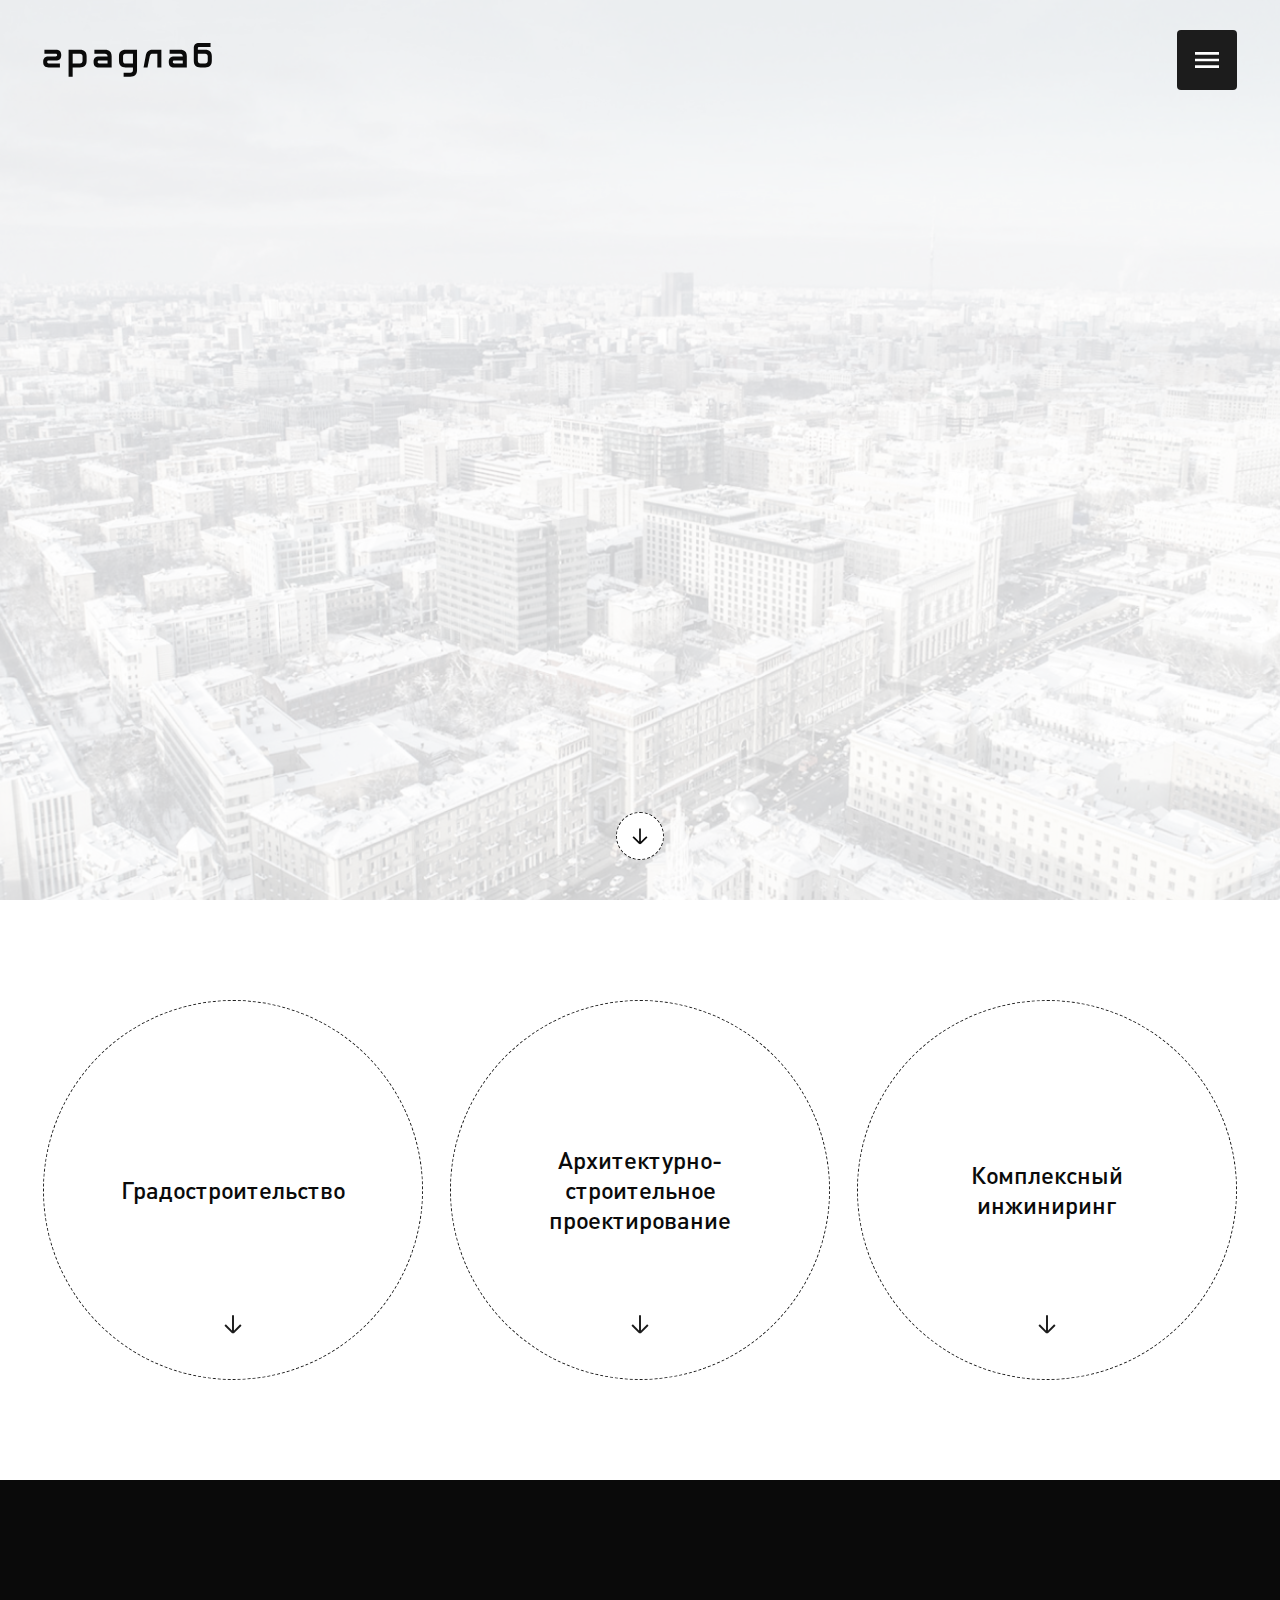
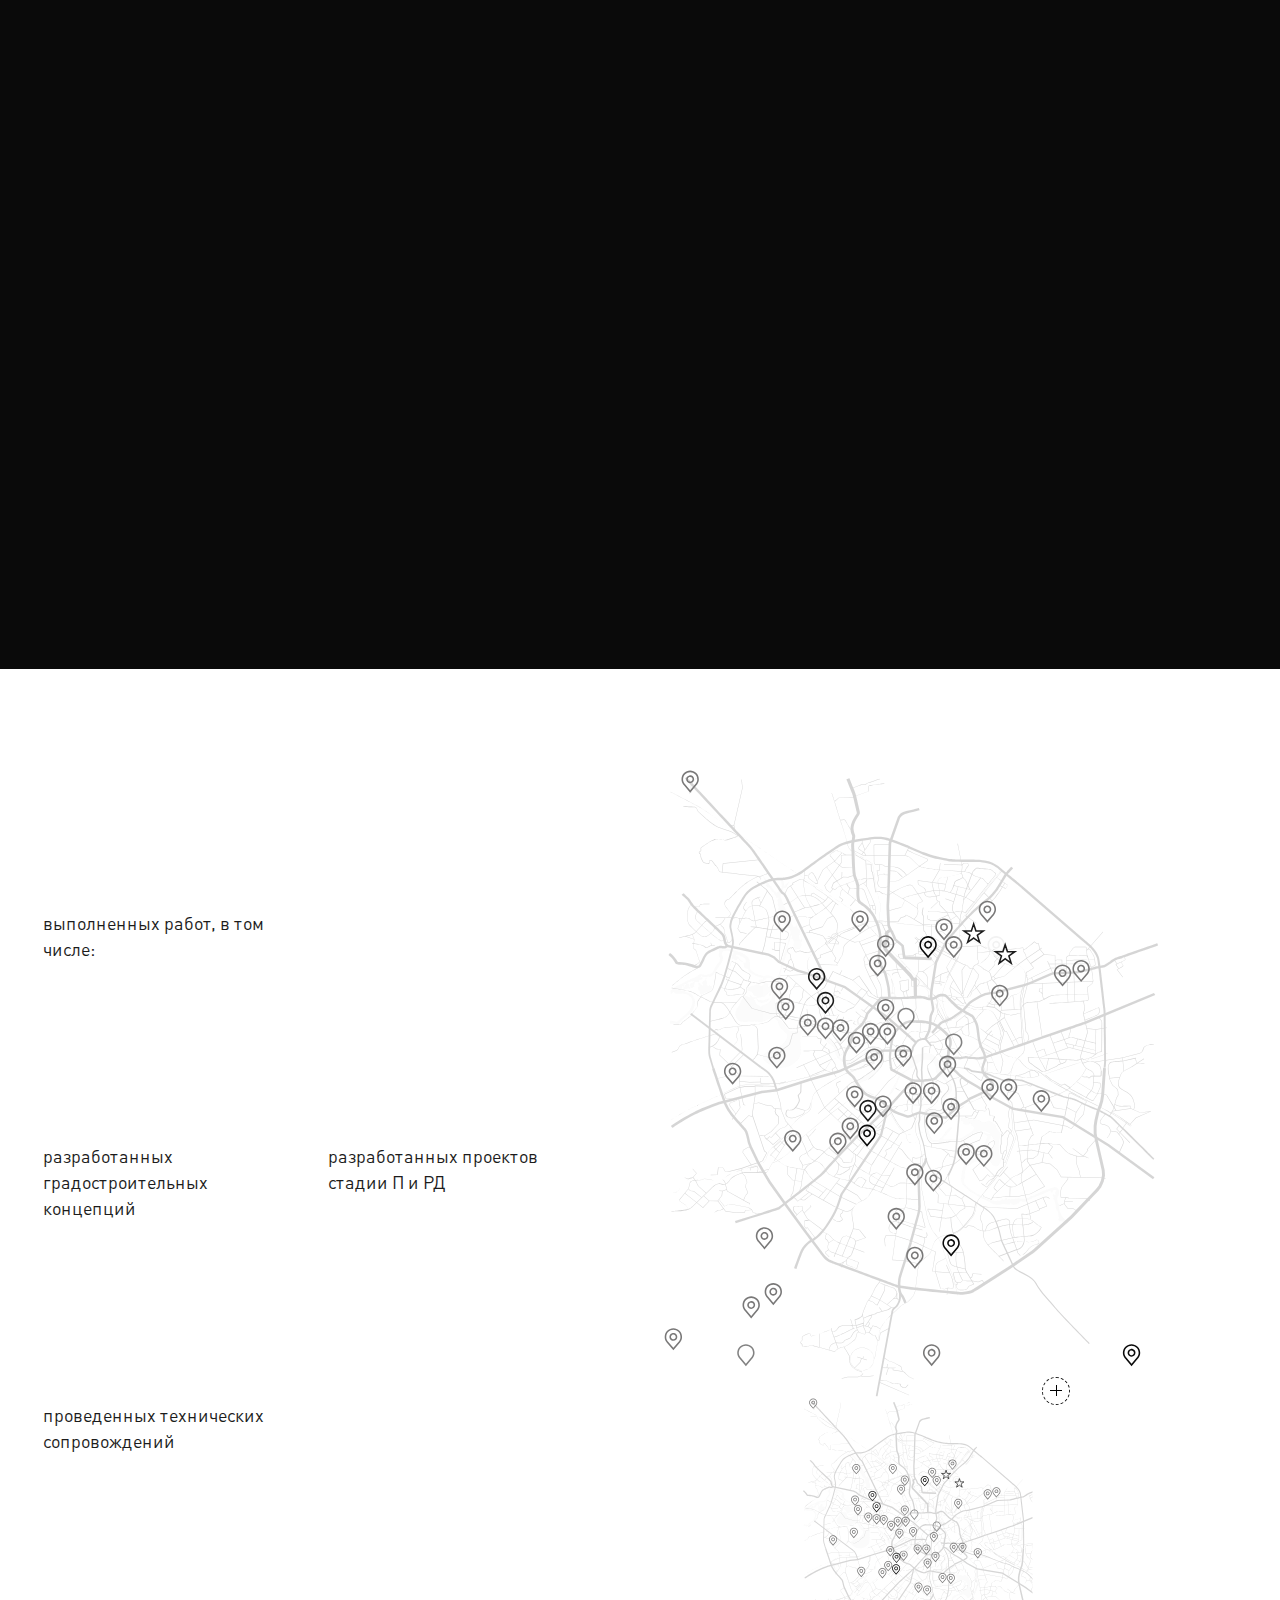
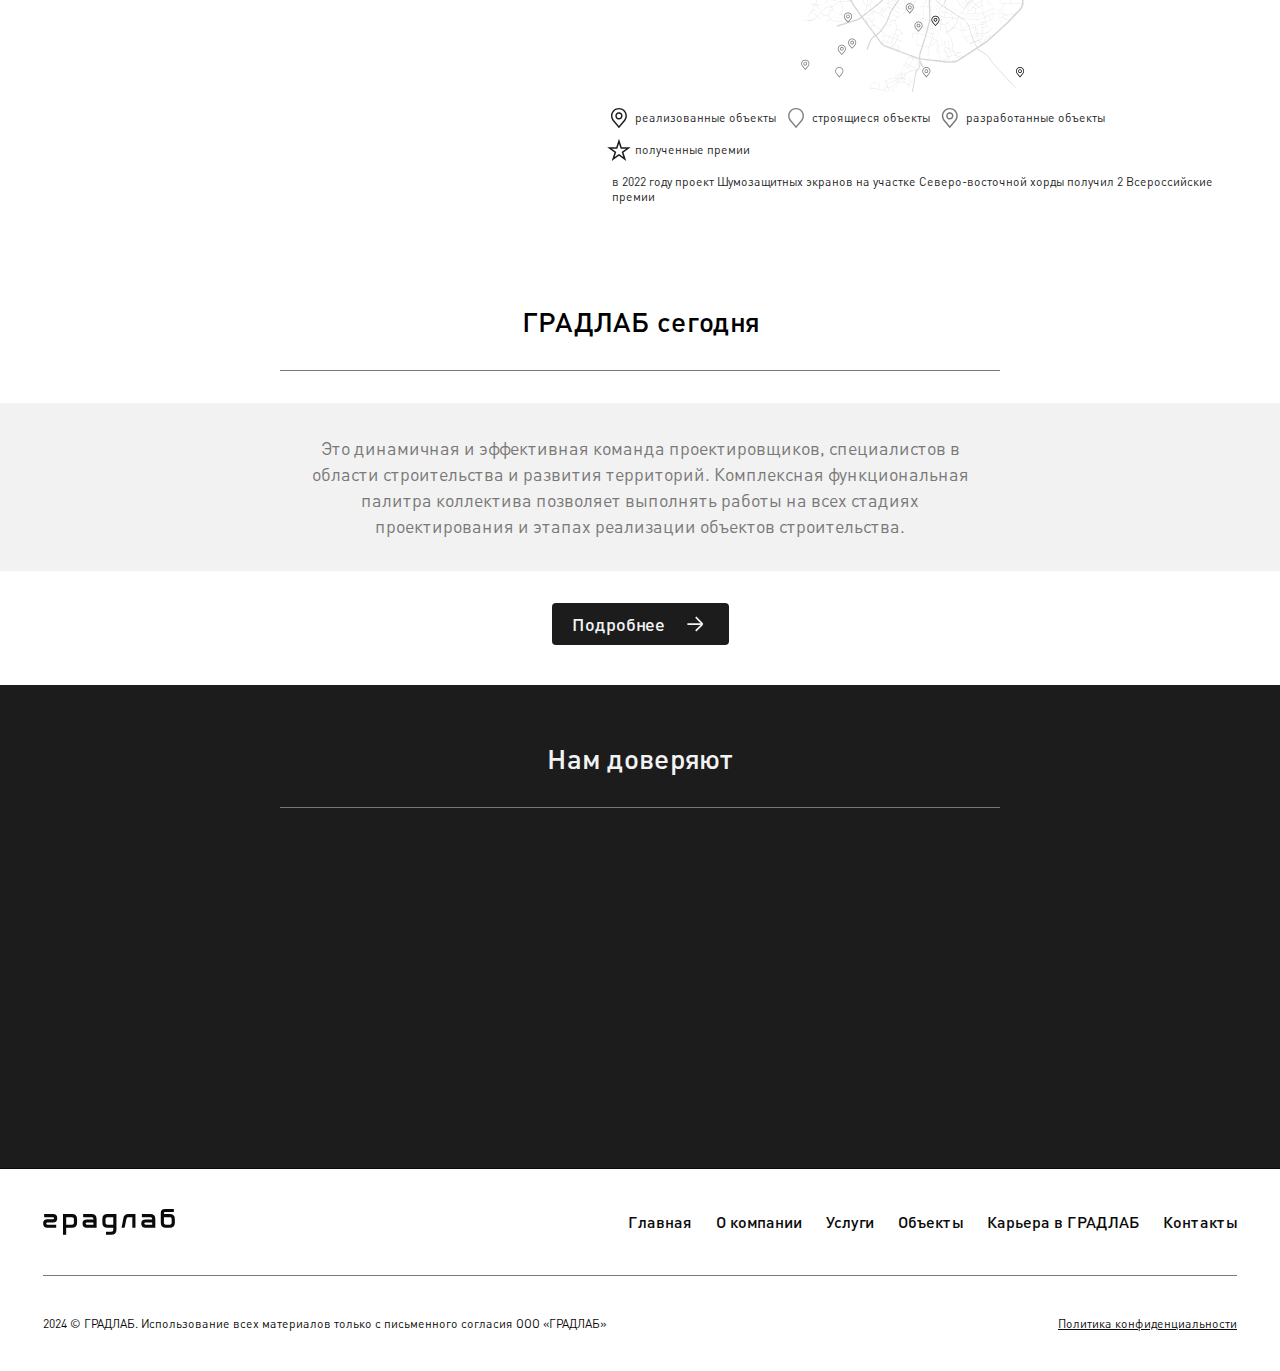
==== commit abb78813: "Update" ====
--- a/index.html
+++ b/index.html
@@ -26,6 +26,7 @@
 		<!-- Connecting style files -->
 		<link rel="stylesheet" href="css/swiper-bundle.min.css" async>
 		<link rel="stylesheet" href="css/swiper.css" async>
+		<link rel="stylesheet" href="css/fancybox.css" async>
 		<link rel="stylesheet" href="css/styles.css" async>
 
 		<link rel="stylesheet" href="css/response_1599.css" media="print, (max-width: 1599px)" async>
@@ -382,6 +383,12 @@
 								<img src="images/about_map.svg" alt="" loading="lazy">
 							</div>
 
+							<a href="images/about_map.svg" class="mob_image fancy_img">
+								<div class="zoom"></div>
+
+								<img src="images/mob_about_map.svg" alt="" loading="lazy">
+							</a>
+
 							<div class="markers">
 								<div class="row">
 									<div>
@@ -608,6 +615,7 @@
 		<script src="js/functions.js"></script>
 		<script src="js/swiper-bundle.min.js"></script>
 		<script src="js/svganimations.js"></script>
+		<script src="js/fancybox.js"></script>
 		<script src="js/scripts.js"></script>
 	</body>
 </html>--- a/css/styles.css
+++ b/css/styles.css
@@ -316,7 +316,7 @@
 ------------*/
 .animate
 {
-    transition: opacity .2s linear;
+    transition: opacity .5s linear;
     transition-delay: .2s;
 
     opacity: 0;
@@ -335,17 +335,27 @@
 
 .animate.delay2
 {
-    transition-delay: .55s;
+    transition-delay: .6s;
 }
 
 .animate.delay3
 {
-    transition-delay: .7s;
+    transition-delay: .8s;
 }
 
 .animate.delay4
 {
-    transition-delay: .85s;
+    transition-delay: 1s;
+}
+
+
+
+/*--------------
+    Fancybox
+--------------*/
+.fancybox__backdrop
+{
+    background: #f2f2f2;
 }
 
 
@@ -1804,6 +1814,38 @@
 /*----------------
     About info
 ----------------*/
+.about_info
+{
+    position: relative;
+}
+
+
+.about_info.line::before
+{
+    position: absolute;
+    z-index: 1;
+    top: 100px;
+    left: 0;
+
+    display: block;
+
+    width: 100%;
+    height: 316px;
+
+    content: '';
+    pointer-events: none;
+
+    background: #f2f2f2;
+}
+
+
+.about_info .cont
+{
+    position: relative;
+    z-index: 3;
+}
+
+
 .about_info .stats
 {
     width: 751px;
@@ -1880,6 +1922,75 @@
 }
 
 
+.about_info .map .mob_image
+{
+    position: relative;
+
+    display: block;
+
+    width: 256px;
+    max-width: 100%;
+    margin: 0 auto;
+
+    cursor: pointer;
+    text-decoration: none;
+
+    color: currentColor;
+}
+
+
+.about_info .map .mob_image .zoom
+{
+    position: absolute;
+    z-index: 3;
+    top: -20px;
+    right: -20px;
+
+    width: 28px;
+    height: 28px;
+
+    border: 1px dashed #1c1c1c;
+    border-radius: 50%;
+    background: #fff;
+}
+
+
+.about_info .map .mob_image .zoom:before,
+.about_info .map .mob_image .zoom:after
+{
+    position: absolute;
+    top: 0;
+    right: 0;
+    bottom: 0;
+    left: 0;
+
+    display: block;
+
+    width: 45%;
+    height: 1px;
+    margin: auto;
+
+    content: '';
+
+    background: #000;
+}
+
+
+.about_info .map .mob_image .zoom:after
+{
+    width: 1px;
+    height: 45%;
+}
+
+
+.about_info .map .mob_image img
+{
+    display: block;
+
+    width: 100%;
+}
+
+
 .about_info .map .markers
 {
     margin-top: 17px;
@@ -2552,3 +2663,47 @@
 
     text-decoration-thickness: 1px;
 }
+
+
+
+
+@media print,
+(max-width: 1899px)
+{
+    .cont
+    {
+        padding: 0 60px;
+    }
+
+
+    .directions .item
+    {
+        width: 460px;
+        height: 460px;
+    }
+
+    .directions .item.active
+    {
+        width: 620px;
+        height: 620px;
+    }
+
+    .directions .item:nth-child(1).active + *,
+    .directions .item:nth-child(2).active
+    {
+        margin-right: -190px;
+        margin-left: -190px;
+    }
+
+
+    .about_info .stats
+    {
+        width: 620px;
+    }
+
+
+    .about_info .map
+    {
+        margin-right: 0;
+    }
+}
--- a/css/response_1599.css
+++ b/css/response_1599.css
@@ -479,6 +479,12 @@
     /*----------------
         About info
     ----------------*/
+    .about_info.line:before
+    {
+        display: none;
+    }
+
+
     .about_info .stats
     {
         width: 530px;
--- a/css/response_767.css
+++ b/css/response_767.css
@@ -353,6 +353,16 @@
     /*----------------
         About info
     ----------------*/
+    .about_info.line:before
+    {
+        top: 60px;
+
+        display: block;
+
+        height: 220px;
+    }
+
+
     .about_info .stats .row
     {
         display: flex;
@@ -378,6 +388,18 @@
     {
         font-size: 64px;
     }
+
+
+    .about_info .map .image
+    {
+        display: none;
+    }
+
+    .about_info .map .mob_image
+    {
+        display: block;
+    }
+
 
     .about_info .map .exp
     {
